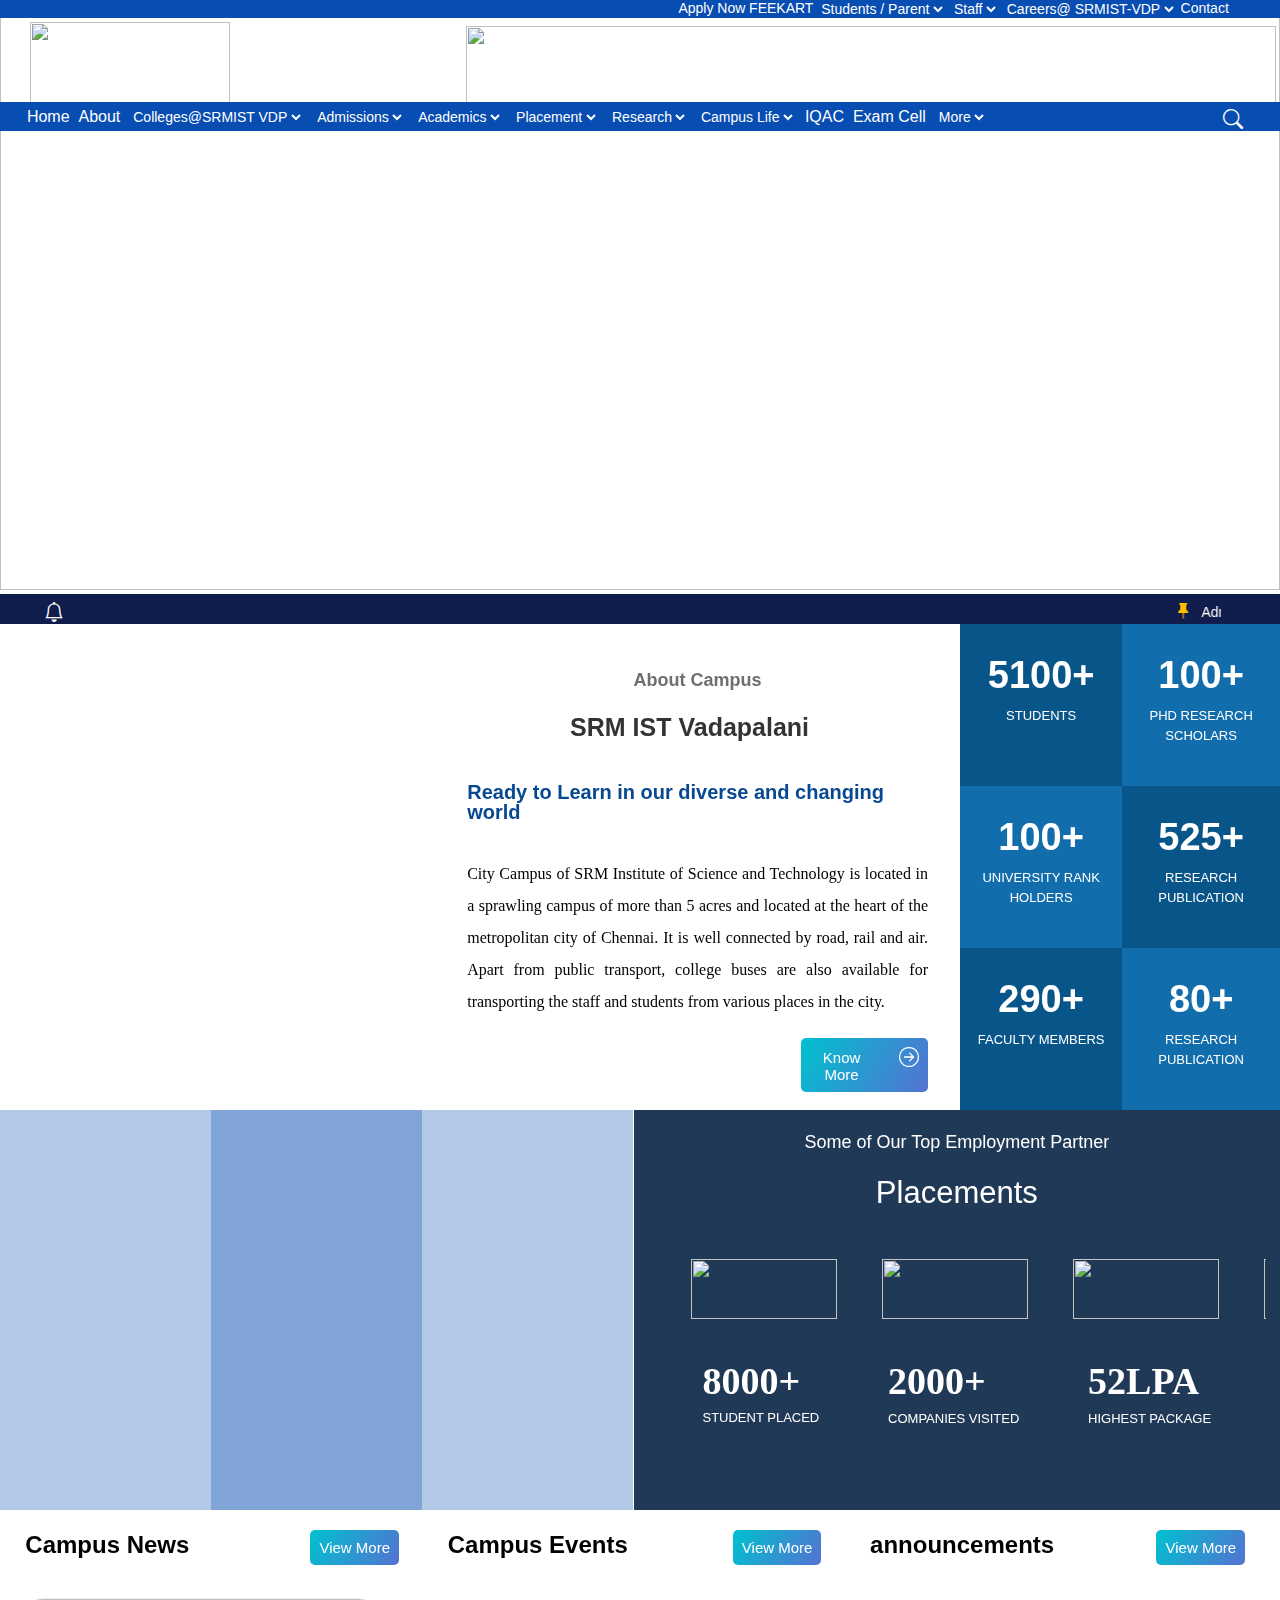
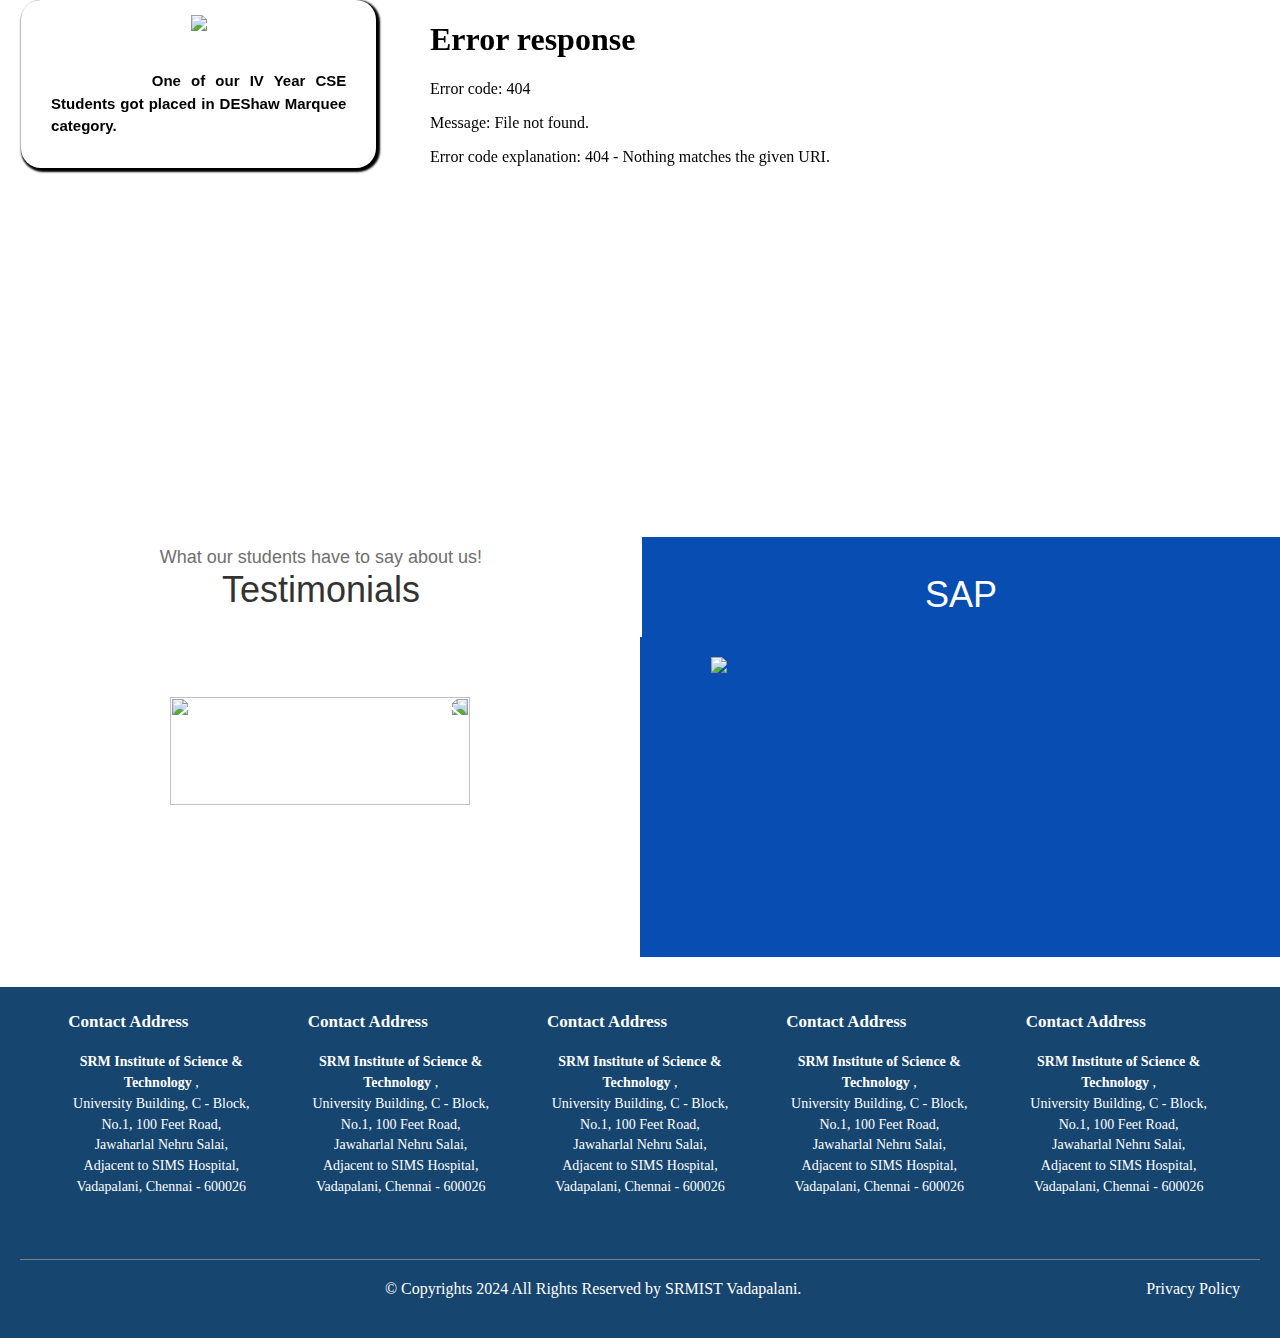
==== index.html @ 2771b3f3 "Update and rename college.html to index.html" ====
<!DOCTYPE html>
<html lang="en">
<head>
    <title>Document</title>
    <link rel="stylesheet" href="style sheet.css">

</head>

<body>

    <nav id="nav2" class="container1" >
        <div class="nav1">
            <div class="sub1">

            </div>
            <div class="sub2">
                <li>Apply Now</li>
                <li>FEEKART</li>
                <li>
                    <select>
                        <option>Students / Parent</option>
                        <option>Students Inform</option>
                        <option>Students Inform</option>
                    </select>
                </li>

                <li>
                    <select>
                        <option>Staff</option>
                    </select>
                </li>

                <li>
                    <select>
                        <option> Careers@ SRMIST-VDP </option>
                    </select>
                </li>
                <li>Contact</li>
            </div>
        </div>

        <div  class="nav2" >
            <div class="img1">
                <img width="200px" height="95px" src="asserts/campus logo.png">
            </div>
            <div class="img2">
                <img width="810px" height="90px" src="asserts/nacc logo.png">
            </div>
        </div>

        <div class="nav3">

            <div class="sub3">
                <li>
                    <p>Home</p>
                </li>
                <li>
                    <p>About</p>
                </li>
                <li>
                    <select>
                        <option>
                            <p>Colleges@SRMIST VDP
                            <p>
                        </option>
                    </select>
                </li>

                <li>
                    <select>
                        <option>Admissions</option>
                    </select>
                </li>

                <li>
                    <select>
                        <option>Academics</option>
                    </select>
                </li>


                <li>
                    <select>
                        <option>Placement</option>
                    </select>
                </li>
                <li>
                    <select>
                        <option>Research</option>
                    </select>
                </li>
                <li>
                    <select>
                        <option>Campus Life</option>
                    </select>
                </li>
                <li> IQAC </li>
                <li>Exam Cell</li>
                <li>
                    <select>
                        <option>More</option>

                    </select>
                </li>
            </div>

            <div class="sub4">
                <i class="bi bi-search"></i>


            </div>

        </div>

    </nav>

    <div class="nav4">
        <img width="100%" height="590px" src="asserts/srm main img.jpg">
    </div>

    <section class="section1">
        <div class="sub5">
            <i class="bi bi-bell"></i>
        </div>
        <div class="sub6">
            <marquee direction="left" behaviour="alternate">
                <span><i class="bi bi-pin-fill"></i></span> Admissions Open - for all programs<span><img
                        src="asserts/neww.gif"></span>| <span><i class="bi bi-pin-fill"></i></span> Recruitment - Applications
                are invited for professors / Associate Professors / Assistant Professors for all Departments<span><img
                        src="asserts/neww.gif"></span> |
            </marquee>
        </div>
    </section>

    <section class="section2">

        <div class="youtube">
            <iframe src="https://youtu.be/GjQEwb-w9uE"></iframe>
        </div>

        <div class="content">
         
            <div style="text-align: center; margin-bottom: 20px;">
            <span class="about">About Campus</span>
            <h2 style="color:#333333;"> SRM IST Vadapalani </h2>
            </div>

            <div style="padding-top: 20px;" class="ready" style="text-align: left ;" >Ready to Learn in our diverse and changing world</div>

            <p style="color: black;">
                City Campus of SRM Institute of Science and Technology is 
                located in a sprawling campus of more than 5 acres and located 
                at the heart of the metropolitan city of Chennai. It is well 
                connected by road, rail and air. Apart from public transport,
                college buses are also available for transporting the staff
                and students from various places in the city.
            </p>

           <div class="button"> 
             <button><div class="k">Know More</div> <div class="arrow"><i class="bi bi-arrow-right-circle"></i></div></button> 
           </div>  

        </div>


         <div class="rank">

            <div>
                <div class="one">
                    <h1>5100+</h1>
                    <p>STUDENTS</p>
                </div>
            
                <div class="two">
                    <h1>100+</h1>
                    <p>UNIVERSITY RANK HOLDERS</p>
                   
                </div>
                        
                <div class="three">
                  
                    <h1>290+</h1>
                    <p>FACULTY MEMBERS</p>
                </div>
            </div>

            <div>
                <div class="four">
                    <h1>100+</h1>
                    <p>PHD RESEARCH SCHOLARS</p>
                  
                </div>
             
                <div class="five">
                    <h1>525+</h1>
                    <p>RESEARCH PUBLICATION</p>
                </div>

                <div class="six">
                    <h1>80+</h1>
                    <p>RESEARCH PUBLICATION</p>
              
                </div>
            </div>

        </div> 

    </section>

    <section class="section3">
     <div class="sub7">
         
        <div class="maindiva">
            <div class="suba">
                 <p class="conti">Faculty and Management</p>
            </div>
            <div class="colordiv1">
            </div>
        </div>
                    
        <div class="maindivb">
            <div class="subb">
                 <p class="conti" >Faculty and Management</p>
            </div>
            <div class="colordiv2">
            </div>
        </div>
        
        <div class="maindivc">
            <div class="subc">
                 <p class="conti">Faculty and Management</p>
            </div>
            <div class="colordiv3">
            </div>
        </div>
         
    </div>

         <div class="sub8">
           <div class="subd">
                <div class="subd1">
                    <h2 class="partner">Some of Our Top Employment Partner</h2>
                    <h6 class="placement">Placements</h6>
                </div>


                <div class="subd2">
                   
                    <div class="slide-track">
                            
                            <div class="slide">
                                <img src="asserts/tcs.png">
                            </div>
                            <div class="slide">
                                <img src="asserts/hyundai.png">
                            </div>
                            <div class="slide">
                                <img src="asserts/honda.png">
                            </div>
                            <div class="slide">
                                <img src="asserts/google.png">
                            </div>
                            <div class="slide">
                                <img src=" asserts/lt.png">
                            </div>
                            <div class="slide">
                                <img src="asserts/paypal.png">
                            </div>
                            <div class="slide">
                                <img src="asserts/bank-of-america.png">
                            </div>
                            <div class="slide">
                                <img src="asserts/cagemeni.png">
                            </div>
                    </div>
                </div>

                <div class="subd3">
                    <div class="subd31">
                            <h1>8000+</h1>
                            <p>STUDENT PLACED</p>
                    </div>
                    <div class="subd32">
                        <h1>2000+</h1>
                        <p>COMPANIES VISITED</p>
                    </div>
                    <div class="subd33">
                        <h1>52LPA</h1>
                        <p>HIGHEST PACKAGE</p>
                    </div>
                </div>
            </div>
         </div>

    </section>

    <section class="section4">
          
            <div class="campusnews">
                <div class="head1">

                    <div class="div1">
                        <h2 style="color: black;">    Campus News </h2>
                    </div>
                   
                    <div class="div2">
                        <button>View More</button>   
                    </div>
                   
                </div>

                <div class="twinimg">
                    <img width="100%" src="asserts/lacement.jpg">
                    <p style="color: black;"> 
                        
                    <img width="15px" height="15px" src="emogi 1.svg">    
                    <img width="15px" height="15px" src="emogi 1.svg">  
                    <img width="15px" height="15px" src="emogi 1.svg">  
                    <img width="15px" height="15px" src="emogi 1.svg">  
                        One of our IV Year CSE Students got placed in DEShaw Marquee category.
                    <img  width="15px" height="15px" src="emoji 2.svg">
                    <img  width="15px" height="15px" src="emoji 2.svg">
                    <img  width="15px" height="15px" src="emoji 2.svg">
                    <img  width="15px" height="15px" src="emoji 2.svg">
                    <img  width="15px" height="15px" src="emoji 2.svg">
                    <img  width="15px" height="15px" src="emoji 2.svg">
                    <img  width="15px" height="15px" src="emoji 2.svg">
                    <img  width="15px" height="15px" src="emoji 2.svg">
                    <img  width="15px" height="15px" src="emoji 2.svg">
                    <img  width="15px" height="15px" src="emoji 2.svg">


                    </p>
                </div>
               
            </div>
                
            <div class="campusevents">
                <div class="head1">

                    <div class="div1">
                        <h2 style="color: black;">Campus Events     </h2>
                    </div>
                   
                    <div class="div2">
                        <button>View More</button>   
                    </div>
                   
                </div>

                <iframe src="asserts/iframe.html"> 

                </iframe>
            </div>
               
           <div class="announcements">
          
            <div class="head1">
            <div class="div1">
                <h2 style="color: black;">announcements </h2>
            </div>
           
            <div class="div2">
                <button>View More</button>   
            </div>
           

        </div>
           
           
            <div class="marquee">
                <marquee direction="up">
                    <ul>
                        <li>     
                            <div class="listicon"><span>></span></div>                   
                            <div class="listconti">Academic Schedule FET ODD Semester 2023-24 B.Tech, M.Tech</div>
                        </li>
                        <hr style="width: 94%; margin: auto;">
                        <br>
                        <li>     
                            <div class="listicon"><span>></span></div>                   
                            <div class="listconti">Academic Schedule FET ODD Semester 2023-24 B.Tech, M.Tech</div>
                        </li>
                        <hr style="width: 94%; margin: auto;">
                        <br>
                        <li>     
                            <div class="listicon"><span>></span></div>                   
                            <div class="listconti">Academic Schedule FET ODD Semester 2023-24 B.Tech, M.Tech</div>
                        </li>
                        <hr style="width: 94%; margin: auto;">
                        <br>
                        <li>     
                            <div class="listicon"><span>></span></div>                   
                            <div class="listconti">Academic Schedule FET ODD Semester 2023-24 B.Tech, M.Tech</div>
                        </li>
                        <hr style="width: 94%; margin: auto;">
                        <br>
                        <li>     
                            <div class="listicon"><span>></span></div>                   
                            <div class="listconti">Academic Schedule FET ODD Semester 2023-24 B.Tech, M.Tech</div>
                        </li>
                        <hr style="width: 94%; margin: auto;">
                        <br>
                        <li>     
                            <div class="listicon"><span>></span></div>                   
                            <div class="listconti">Academic Schedule FET ODD Semester 2023-24 B.Tech, M.Tech</div>
                        </li>
                        <hr style="width: 94%; margin: auto;">
                        <br>

                        <li>     
                            <div class="listicon"><span>></span></div>                   
                            <div class="listconti">Academic Schedule FET ODD Semester 2023-24 B.Tech, M.Tech</div>
                        </li>
                        <hr style="width: 94%; margin: auto;">
                        <br>

                        <li>     
                            <div class="listicon"><span>></span></div>                   
                            <div class="listconti">Academic Schedule FET ODD Semester 2023-24 B.Tech, M.Tech</div>
                        </li>
                        <hr style="width: 94%; margin: auto;">
                        <br>

                        <li>     
                            <div class="listicon"><span>></span></div>                   
                            <div class="listconti">Academic Schedule FET ODD Semester 2023-24 B.Tech, M.Tech</div>
                        </li>
                        <hr style="width: 94%; margin: auto;">
                        <br>
                        <li>     
                            <div class="listicon"><span>></span></div>                   
                            <div class="listconti">Academic Schedule FET ODD Semester 2023-24 B.Tech, M.Tech</div>
                        </li>
                        <hr style="width: 94%; margin: auto;">
                        <br>

                    </ul>
                </marquee>
            </div>
         
           </div>
    </section>

    <section class="section6">
      <div class="section6-suba">
          <h2 class="abovetest">
            What our students have to say about us!
          </h2>
           <h2 class="test">
            Testimonials
           </p>
      </div>
      <div class="section6-subb">
        <h2>SAP</h2>
      </div>
    </section>

    <section5 class="section5">
            <div class="container">
    
    
                <div class="cube">
            
                <div class="cube__face cube-face--left">
                    <img src="asserts/testimonials 1.jpg" />
                </div>
                <div class="cube__face cube-face--front">
                    <img src="asserts/testimonials 2.jpg"/>
                </div>
                <div class="cube__face cube-face--back">
                    <img src="asserts/testimonial3.jpg"/>
                </div>
                <div class="cube__face cube-face--right">
                <img src="asserts/testimonial4.jpg" />
                </div>
            
            
                </div>
                
                
                
            </div>

            <div class="section5-mainsub"> 
                <div class="section5-mainsub-overlaydiv">

                
            <div class="section5-sub">
                <div class="slide-track">
                        <div class="slide">
                            <img src="asserts/sap1.jpg">
                        </div>
                        <div class="slide">
                            <img src="asserts/sap2.jpg">
                        </div>
                        <div class="slide">
                            <img src="asserts/sap3.jpg">
                        </div>
                        <div class="slide">
                            <img src="asserts/sap4.jpg">
                        </div>
                </div>        </div>
                 </div>
            </div>
    </section5>

    <footer>
        <div class="mainfooter1">
            <div class="footer1">
            <h2> <b>Contact Address</b> </h2>
            <p> 
                <b>SRM Institute of Science & Technology</b>
                ,
                <br>
                University Building, C - Block,
                <br>
                No.1, 100 Feet Road,
                <br>
                Jawaharlal Nehru Salai,
                <br>
                Adjacent to SIMS Hospital,
                <br>
                Vadapalani, Chennai - 600026
            </p>
            </div>
            <div class="footer2">
                <h2> <b>Contact Address</b> </h2>
                <p> 
                <b>SRM Institute of Science & Technology</b>
                ,
                <br>
                University Building, C - Block,
                <br>
                No.1, 100 Feet Road,
                <br>
                Jawaharlal Nehru Salai,
                <br>
                Adjacent to SIMS Hospital,
                <br>
                Vadapalani, Chennai - 600026
            </p>
            </div>
            <div class="footer3">
                <h2> <b>Contact Address</b> </h2>
                <p> 
                <b>SRM Institute of Science & Technology</b>
                    ,
                <br>
                University Building, C - Block,
                <br>
                No.1, 100 Feet Road,
                <br>
                Jawaharlal Nehru Salai,
                <br>
                Adjacent to SIMS Hospital,
                <br>
                Vadapalani, Chennai - 600026
            </p>
            </div>
            <div class="footer4">
                <h2> <b>Contact Address</b> </h2>
                <p> 
                <b>SRM Institute of Science & Technology</b>
                    ,
                <br>
                University Building, C - Block,
                <br>
                No.1, 100 Feet Road,
                <br>
                Jawaharlal Nehru Salai,
                <br>
                Adjacent to SIMS Hospital,
                <br>
                Vadapalani, Chennai - 600026
            </p>
            </div>
            <div class="footer5">
                <h2> <b>Contact Address</b> </h2>
                <p> 
                <b>SRM Institute of Science & Technology</b>
                    ,
                <br>
                University Building, C - Block,
                <br>
                No.1, 100 Feet Road,
                <br>
                Jawaharlal Nehru Salai,
                <br>
                Adjacent to SIMS Hospital,
                <br>
                Vadapalani, Chennai - 600026
            </p>
            </div>
        </div>
        <div class="linediv">  </div>
        <div class="mainfooter2">
             <div class="copyrights">
              <p>  © Copyrights 2024     All Rights Reserved by SRMIST Vadapalani. </p>
             </div>
             <div class="privacypolicy">
                <p> Privacy Policy </p>
             </div>
        </div>
    </footer>

    
</body>

</html>
---- style sheet.css ----
@import url("https://cdn.jsdelivr.net/npm/bootstrap-icons@1.11.3/font/bootstrap-icons.min.css");
* {
    margin: 0;
    color: white;
}
.container1{
    z-index: 1;
    position: fixed;
}
li {
    list-style: none;
    font-weight: 300;
}       
select {
    background-color: #084db2;
    border: none;
    font-family: "Raleway", Sans-serif;
    font-size: 14px;
}
.nav1 {
    display: flex;
    background-color: #084db2;
    width: 100%;
    position:fixed;

}
.nav1 .sub1 {
    width: 51%;
}

.nav1 .sub2 {
    text-align: center;
    width: 43%;
    margin-left: 2%;
    display: flex;
    font-family: "Raleway", Sans-serif;
    font-size: 14px;
    justify-content: space-between;
}
.nav2 {
    width: 100%;
    display: flex;
    margin-top: 22px;
    position:fixed;
}
.nav2 .img1 {
    margin-left: 30px;
    width: 30%;
}
.nav2 .img2 {
    width: 66%;
    margin-left: 16%;
    padding: 0.3%;
}
/* nav 3 */
.nav3 {
    display: flex;
    margin-top: 8%;
    width: 100%;
    background-color: #084db2;
    padding-top: 6px;
    position:fixed;
}
.nav3 .sub3 {
    display: flex;
    width: 75%;
    background-color: #084db2;
    margin-left: 2.1%;
    justify-content: space-between;
    font-family: "Raleway", Sans-serif;
    font-size: 16px;
}
.nav3 .sub4 {
    width: 2%;
    text-align: right;
    font-family: "Raleway", Sans-serif;
    font-size: 16px;
    margin-left: 18%;
}
i {
    font-size: 20px;
    color: white;
}
/*section1*/
.section1 {
    background-color: #111d4d;
    margin-top: 0%;
    padding-top: 7px;
    display: flex;
}

.section1 .sub5 {
    width: 5%;
    text-align: right;
}
.section1 .sub6 {
    width: 87.9%;
    margin-left: 2.5%;
    font-family: 'Poppins', sans-serif;
    font-size: 14px;
}
marquee span i {
    font-family: 'Poppins', sans-serif;
    font-size: 16px;
    color: #FFBD00;
    margin-right: 7px;
    margin-left: 6px;
}
marquee span img {
    margin-right: 2%;
}
.section2 {
    display: flex;
    height: 486px;
    justify-content: space-between;
}
.section2 .youtube {
    width: 34%;
    text-align: center;
} 
.section2 iframe{
    margin-left: 4%;
    margin-top: 80px;
    width: 92%;
    height: 270px;
}
.section2 .content {
    width: 36%;
    font-family: "Montserrat", Sans-serif;
    margin-top: 46px;
}
.section2 .content h2{
    color: #333333;
    font-family: "Montserrat", Sans-serif;
    font-size: 25px;
    font-weight: 400;
    margin-bottom: 20px;
    line-height: 1.2;
    font-weight: 700;
    margin-left: 1rem;
    margin-right:2rem ;
    margin-top: 20px;
}

.section2 .content p{
    text-align: justify;
    font-family:"Roboto Slab";
    font-size: 16px;
    font-weight: 500;
    line-height: 2em;
    margin-top: 36px;
}
.section2  .content .about{
    color: #6F6F6F;
    font-family: "Montserrat", Sans-serif;
    font-size: 18px;
    font-weight: 400;
    margin-top: 0px;
    line-height: 1.2;
    font-weight: 700;
}
.section2 .content .ready{
    font-size: 20px;
    font-family:"poppins",sans-serif ;
    font-weight: 600;
    line-height: 1em;
    color:#074892;
    text-align: left;
}
.section2 .content .button{
    height: 100px;
} 
.section2 .content button {
    margin-left: 72.5% ;
    padding: 9px 9px 9px 9px;
    font-family: "Poppins", Sans-serif;
    font-size: 15px;
    background-color: transparent;
    background-image: linear-gradient(120deg, #00C1CF 0%, #5472D2 100%);
    border-style: none;
    border-radius: 5px;
    margin-top: 20px;
    display: flex;
 }
.section2 .content .k{

    margin-top: 2px;
    margin-right: 26px;
}
.section2 .rank{
 
    display: flex;
    width:25%;

}
.section2 .rank {
     font-size: 10px;
}

.two,.six,.four{
    font-size: 26px;
    text-align: center;
    height: 150px;
    font-weight:bolder;            
    padding: 6px 6px 6px 6px;
    background-color:   #116dac ;   
    font-family: "Montserrat", Sans-serif;
    font-size: 20px;
    font-weight: 700;
    line-height: 1.5em;
}
.one,.five,.three{
    font-size: 26px;
    text-align: center;   
    height: 150px;
    font-weight:bolder;            
    padding: 6px 6px 6px 6px;
    background-color:   #085589 ;   
    font-family: "Montserrat", Sans-serif;
    font-size: 20px;
    font-weight: 700;
    line-height: 1.5em;
}
.four .five .six{
    width: 90%;
}
.rank div h1{
    margin-top: 30px;
    font-size: 38px;
}
.rank div p{
    text-align: center;
    font-size: 12px;
    line-height: 1.5em;
    font-family: "Montserrat", Sans-serif;
    font-size: 13px;
    font-weight: 500;
    text-transform: uppercase;
    margin-top: 16px;
}
.section3{
    display: flex;
    margin-top: 0%;
}
.section3 .sub7{
    height: 400px;
    width: 50%;
    display: flex;
}

.maindiva{
    position: relative;
    width: 33.3%;
    display: flex;
    transition: ease-in-out 1.2s;

}
.section3 .sub7 .maindiva .colordiv1{
    position:absolute;
    content: "hello";
    height: 400px;
    width: 100%;
    background-color:#084DB24D;
    color:#084DB24D ;
}
.maindivb{
    position: relative;
    width: 33.3%;
    display: flex;
    transition: ease-in-out 1.2s;

}
.section3 .sub7 .maindivb .colordiv2{
    position:absolute;
    content: "hello";
    height: 400px;
    width: 100%;
    background-color:#084DB24D;
    color:#084DB24D ;
}
.maindivc{
    position: relative;
    width: 33.3%;
    display: flex;
    transition: ease-in-out 1.2s;

}
.section3 .sub7 .maindivc .colordiv3{
    position:absolute;
    content: "hello";
    height: 400px;
    width: 100%;
    background-color:#084DB24D;
    color:#084DB24D ;
}
.section3 .sub7 .maindiva:hover .colordiv1{

 background-color:#084DB280 ;
 width: 100%;
}
.section3 .sub7 .maindivb:hover .colordiv2{
 background-color:#084DB280 ;
 width: 100%;
} 
.section3 .sub7 .maindivc:hover .colordiv3{
 background-color:#084DB280 ;
 width: 100%;
}
.section3 .sub7 .maindiva .suba{

    height: 400px;
    width: 100%;
    background-image:url("asserts/FET.jpg") ;
    background-repeat: no-repeat;
    background-position: center;
    background-size: cover;
    transition: ease-in 0.4s;
}
.section3 .sub7 .maindivb .subb{
    width: 100%;
    background-image:url("asserts/FET1.jpg") ;
    background-color:#084DB24D ;
    background-repeat: no-repeat;
    background-position: center;
    background-size: cover;
    transition: ease-in 0.4s;
}
.section3 .sub7 .maindivc .subc{
    width: 100%;
    background-image:url("asserts/FOM.jpg") ;
    background-repeat: no-repeat;
    background-position: center;
    background-size: cover;
}

/* #084DB280  */
.section3 .sub7 .conti{
      display: none;
      position: absolute;
      margin: auto;
      color: #fff !important;
      font-family: "Jost", Sans-serif;
      font-size: 18px;  
} 
.section3 .maindiva:hover{
    width: 100%;
    overflow:visible ;            
  
}
.section3 .maindivb:hover{
  overflow:visible ;            
  width: 100%;
}
.section3 .maindivc:hover{
  overflow:visible ;            
  width: 100%;
}

.section3 .maindiva:hover .conti{
    margin-top: 50%;
    margin-left:26%;
    display: block;
}
.section3 .maindivb:hover .conti{
    margin-top: 50%;
    margin-left:26%;
    display: block;
}
.section3 .maindivc:hover .conti{
    margin-top: 50%;
    margin-left:26%;
    display: block;
}

 /*  sub 8 */
.section3 .sub8{
    background-image: url("home-page-bg.png");
    background-position:center center;
    background-size: cover;
    background-repeat: no-repeat;
    width: 51%;
    margin-left: 0%;
}
.subd{
    background-color: #001D3FED;
    height: 100%; 
    opacity: 0.94;
    display: flex;
    transition: background 0.3s, border-radius 0.3s, opacity 0.3s;
    flex-direction: column;
}
.subd1{
    text-align: center;
}
.subd .subd1 h2{
    margin-top: 5%;
    color: #FFFFFF;
    font-family: "Montserrat", Sans-serif;
    font-size: 18px;
    font-weight: 400;
    line-height: 0px;
    text-align: center;
}
.subd .subd1 .placement{
    margin-top: 5%;
    color: #FFFFFF;
    font-family: "Montserrat", Sans-serif;
    font-size: 31px;
    font-weight: 400;
    text-transform: none;
    letter-spacing: 0px;
}
.subd .subd2{
    margin-top:6%;
    overflow:hidden;
    position: relative;
    width: 600px;
    margin-left: 5%;
}

.subd .subd2 .slide-track{
    animation: scroll 40s linear infinite;   
    display: flex;
    width: calc(250px * 6);
    background-color: transparent;

}

.subd .subd2 .slide-track:hover{
    animation-play-state: paused;
}

.subd .subd2 .slide-track .slide{
    margin-right: 10px;
    align-items: center;
    width: 146px;
    padding: 10px;
}
.subd .subd2 img{
    height: 60px;
    width: 146px;

} 


@keyframes scroll {
    0% { transform: translateX(0); }
    100% { transform: translateX(calc(-146px * 7))}
}

/* sub3*/
.subd3{
display: flex;
width: 100%;
justify-content: space-evenly;

margin-top: 4%;

}


.subd3 h1{
font-size: 38px;

font-weight: 900;

}

.subd3 p{
color: #FFFFFF;
font-family: "Montserrat", Sans-serif;
font-size: 13px;
font-weight: 500;
text-transform: uppercase;
line-height: 15px;
margin-top: 6%;
}

/* section 4 */
.section4{
height: 65-0px;
width: 100%;
display: flex;
color: black;
margin-top: 0%;
}

.section4 .campusnews, .campusevents,.announcements{
display: flex;
flex-direction: column;
color: black;
width: 33%;
height: fit-content;

}
.head1
{
margin-left: 6%;
display: flex;

justify-content: space-between;
}
.section4 .head1 h2{ 
color: black;
font-family: "Montserrat", Sans-serif;
margin-bottom: 20px;
font-weight: 900;
line-height: 70px;

}


.section4   .head1 .div2{
width: 30%;
margin-left:24% ;


}

.section4  .head1 button{

    margin-left: 6% ;
    padding: 9px 9px 9px 9px;
    font-family: "Poppins", Sans-serif;
    font-size: 15px;
    background-color: transparent;
    background-image: linear-gradient(120deg, #00C1CF 0%, #5472D2 100%);
    border-style: none;
    border-radius: 5px;
    margin-top: 20px;
}

.section4 .twinimg {
/* width: 166px; */
box-shadow: 2px 2px 2px 2px black;
border-radius: 20px;
margin-left: 5%;
padding: 15px;
width: 77%;
text-align: center;
}

.section4 .twinimg p{
margin-top: 20px;
padding: 15px ;
text-align: left;
text-align: justify;
font-family: "Poppins", Sans-serif;
font-size: 15px;
font-weight: 600;
line-height: 1.5em;

}
.section4 .head1 h2{ 
color: black;
font-family: "Montserrat", Sans-serif;
margin-bottom: 20px;
font-weight: 900;
line-height: 70px;

}

.section4 .announcements .marquee{

height: 300px;
overflow-y:hidden ;
padding-top: 24px;
padding-right: 24px;
padding-bottom: 24px;
width: 80%;
margin: auto;
}
.section4 .announcements .marquee li{
display: flex;
color: black;
margin-bottom:26px ;

}

.section4 .announcements .marquee li .listicon{
background-image: url("list-icon.png");
width: 40%;
background-repeat: no-repeat;
display: block;
font-size: 27px;
font-weight: 700;
margin-top: 0px;
line-height: 25px;
color: #fff;
padding-left: 2px;
}
.section4 .announcements .marquee li .listconti{
color:  black;
text-decoration: none;
font-size: 20px;
font-family: 'poppins';
line-height: 2em;
margin-left: 0px;
margin-top: 0%;
}
iframe{

border: none;
height: 460px;
}
/* section 5 */

.section5{
position: relative;
width: 100%;
display: flex;

}

.section5 .container{
width: 50%;
}


.cube {
position: relative;
width: 300px;
height: 300px;
transform-style: preserve-3d;
animation: spin 18s linear infinite;
animation-direction:reverse;
margin: auto;
}

.cube__face {
position: absolute;
width: 100%;
height: 100%;
display: flex;
align-items: center;
justify-content: center;
opacity: 1;
text-align: center;
}

.cube__face img {
width: 100%;
height: 60%;
}

.cube-face--left {
transform: rotateY(-90deg) translateZ(150px);
}
.cube-face--front {
transform: rotateY(0deg) translateZ(150px);
}
.cube-face--back {
transform: rotateY(180deg) translateZ(150px);
}
.cube-face--right {
transform: rotateY(90deg) translateZ(150px);
}


.section5 .container .cube:hover{
    animation-play-state: paused;
}

@keyframes spin {
from {
transform: rotateY(0deg);
}
to {
transform: rotateY(360deg);
}
}

.section5 .section5-mainsub{
width: 50%;
background-color: #084DB2;
}

.section5 .section5-sub{
width: 90%;
margin: auto;
position: relative;
overflow: hidden;
height: fit-content;
background-color:transparent;
padding: 10px;
}
.section5 .section5-sub .slide-track{
width: fit-content;
display: flex; 
overflow: hidden;
height: 300px;
animation: slide1 80s linear infinite;
}
.slide{
width: 700px;
padding: 10px;
margin-right:10px ;
margin-left:  1%; ;


}
.section5 .section5-sub .slide-track .slide img{
width: 100%;

}



.section5 .section5-sub .slide-track:hover{
    animation-play-state: paused;
}


@keyframes slide1 {
    0% { transform: translateX(0); }
    100% { transform: translateX(calc(-700px * 4))}
}

.section6{
display: flex;
height: 100px;
margin-top: 6%;
}

.section6 .section6-suba{
width: 49.7%;
text-align: center;
padding: 10px;
}
.section6-suba .abovetest{

color: #6F6F6F;
font-family: "Montserrat", Sans-serif;
font-size: 18px;
font-weight: 400;
}
.section6-suba .test{
color: #333333;
font-family: "Montserrat", Sans-serif;
font-size: 36px;
font-weight: 400;
line-height: 1em;
margin-top: 4px;

}

.section6 .section6-subb{
width: 51%;
background-color: #084DB2;

}


.section6 .section6-subb h2{
text-align: center;
padding-top: 40px;
color: #FFFFFF;
font-family: "Montserrat", Sans-serif;
font-size: 36px;
font-weight: 400;
line-height: 1em;
}
footer{
background-image:url("footer_bg_2.jpg") ;
background-color: #16456F;
margin-top: 30px;

padding: 20px;
}
footer .mainfooter1{
display: flex;
justify-content: space-evenly;

}
footer .mainfooter1 div{
width: 15%;
height: 200px;
padding: 5px;
padding-bottom: 10px;

}
footer h2{
font-size: 17px;
margin-bottom: 20px;
line-height: 1.2;
font-weight: 900;
}
footer .mainfooter1 p{
text-align: center;
line-height: 1.3rem;
font-size: 14px;
}
footer .mainfooter2{
display: flex;
padding: 20px;
}
footer .mainfooter2 .copyrights{
margin: auto;

}
footer .linediv{
margin-top: 3%;

width: 100%;
height: 1px;
background-color: gray;
}
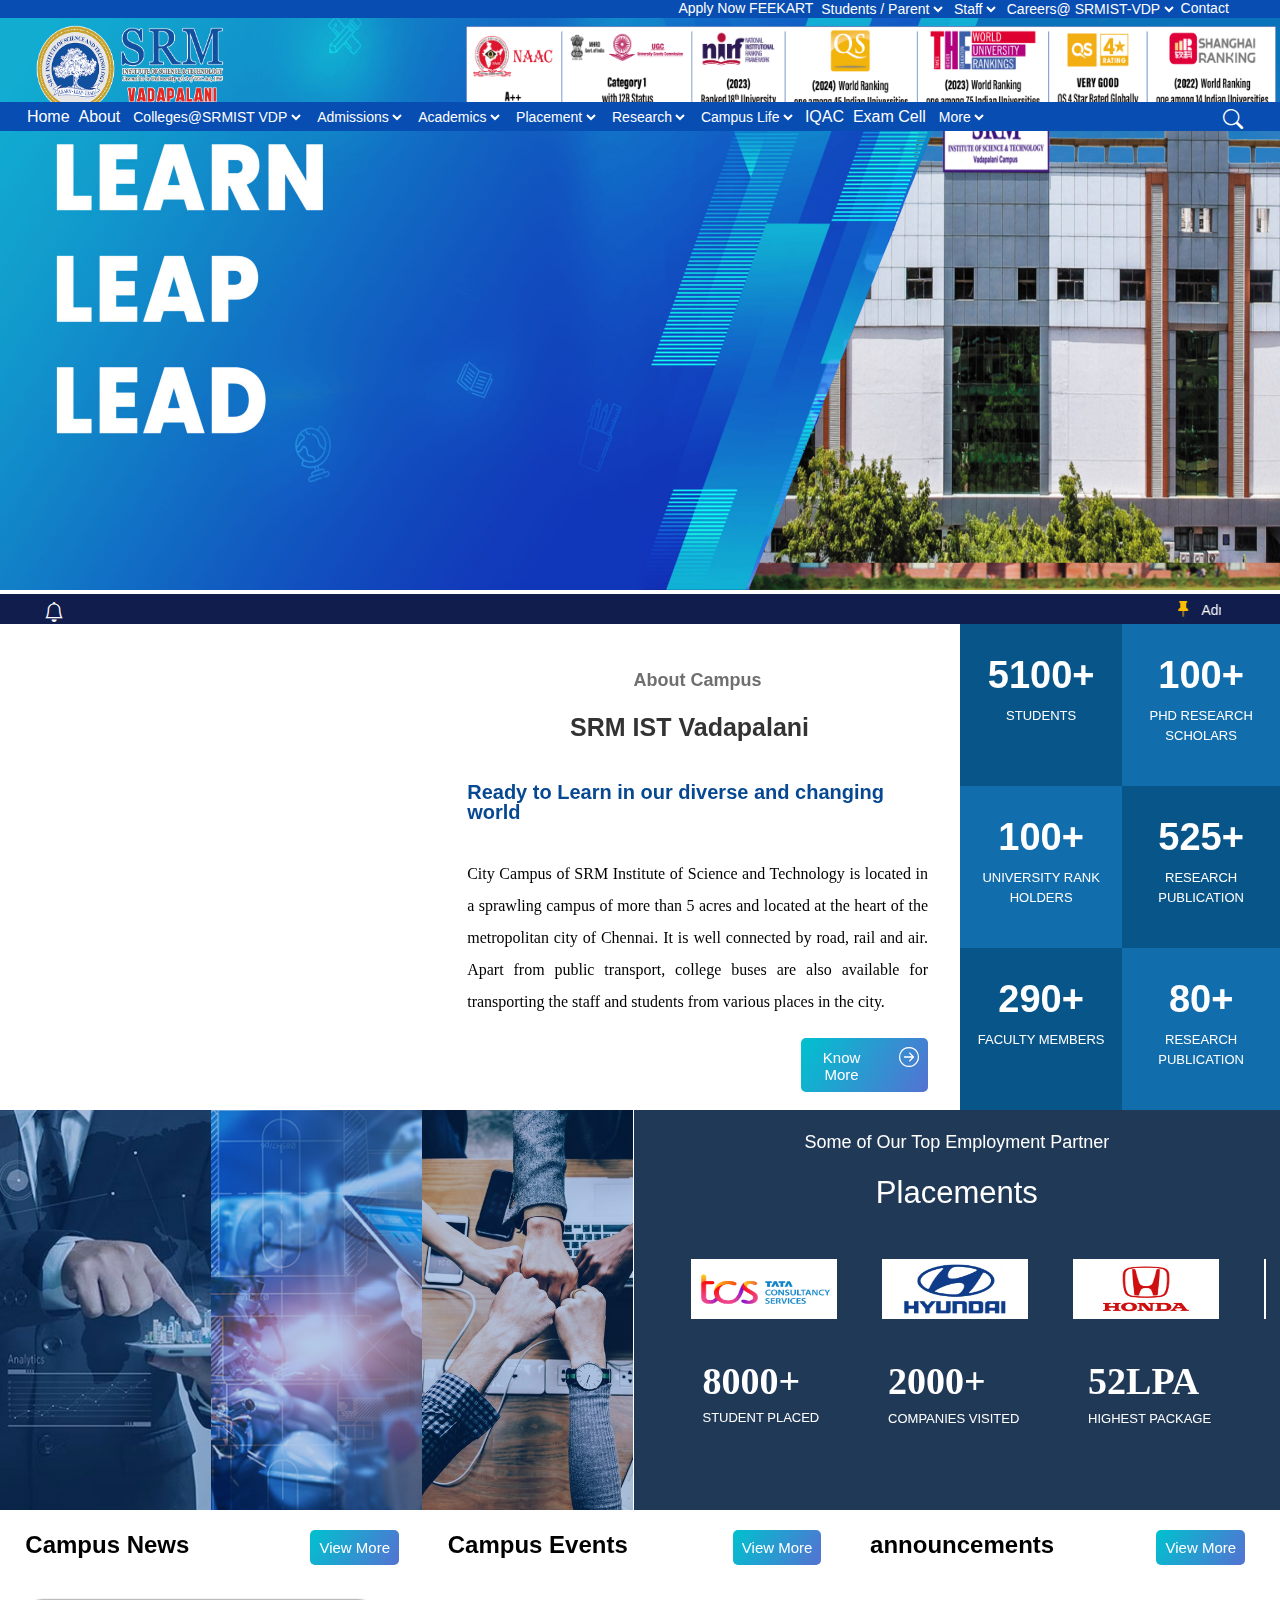
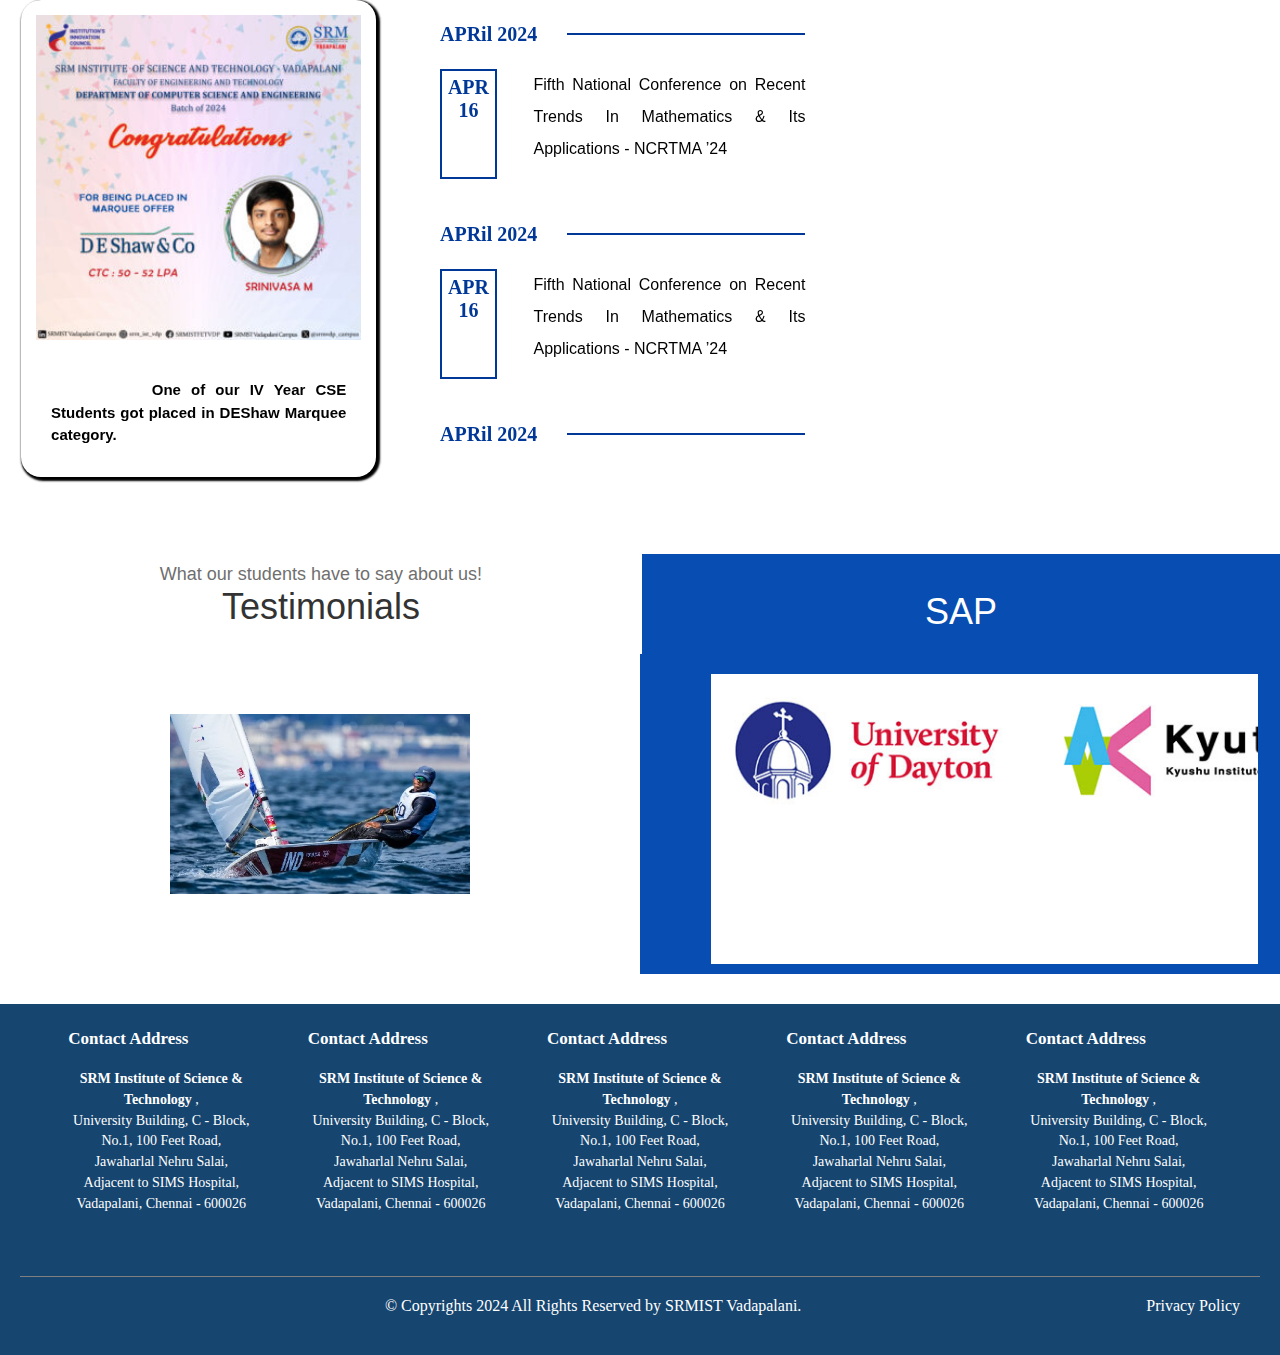
==== commit 9ef04e72: "Update index.html" ====
--- a/index.html
+++ b/index.html
@@ -1,7 +1,8 @@
 <!DOCTYPE html>
 <html lang="en">
 <head>
-    <title>Document</title>
+    <link rel="icon" href="asserts/title icon.avif">
+    <title>Home - SRMIST | Vadapalani Campus </title>
     <link rel="stylesheet" href="style sheet.css">
 
 </head>
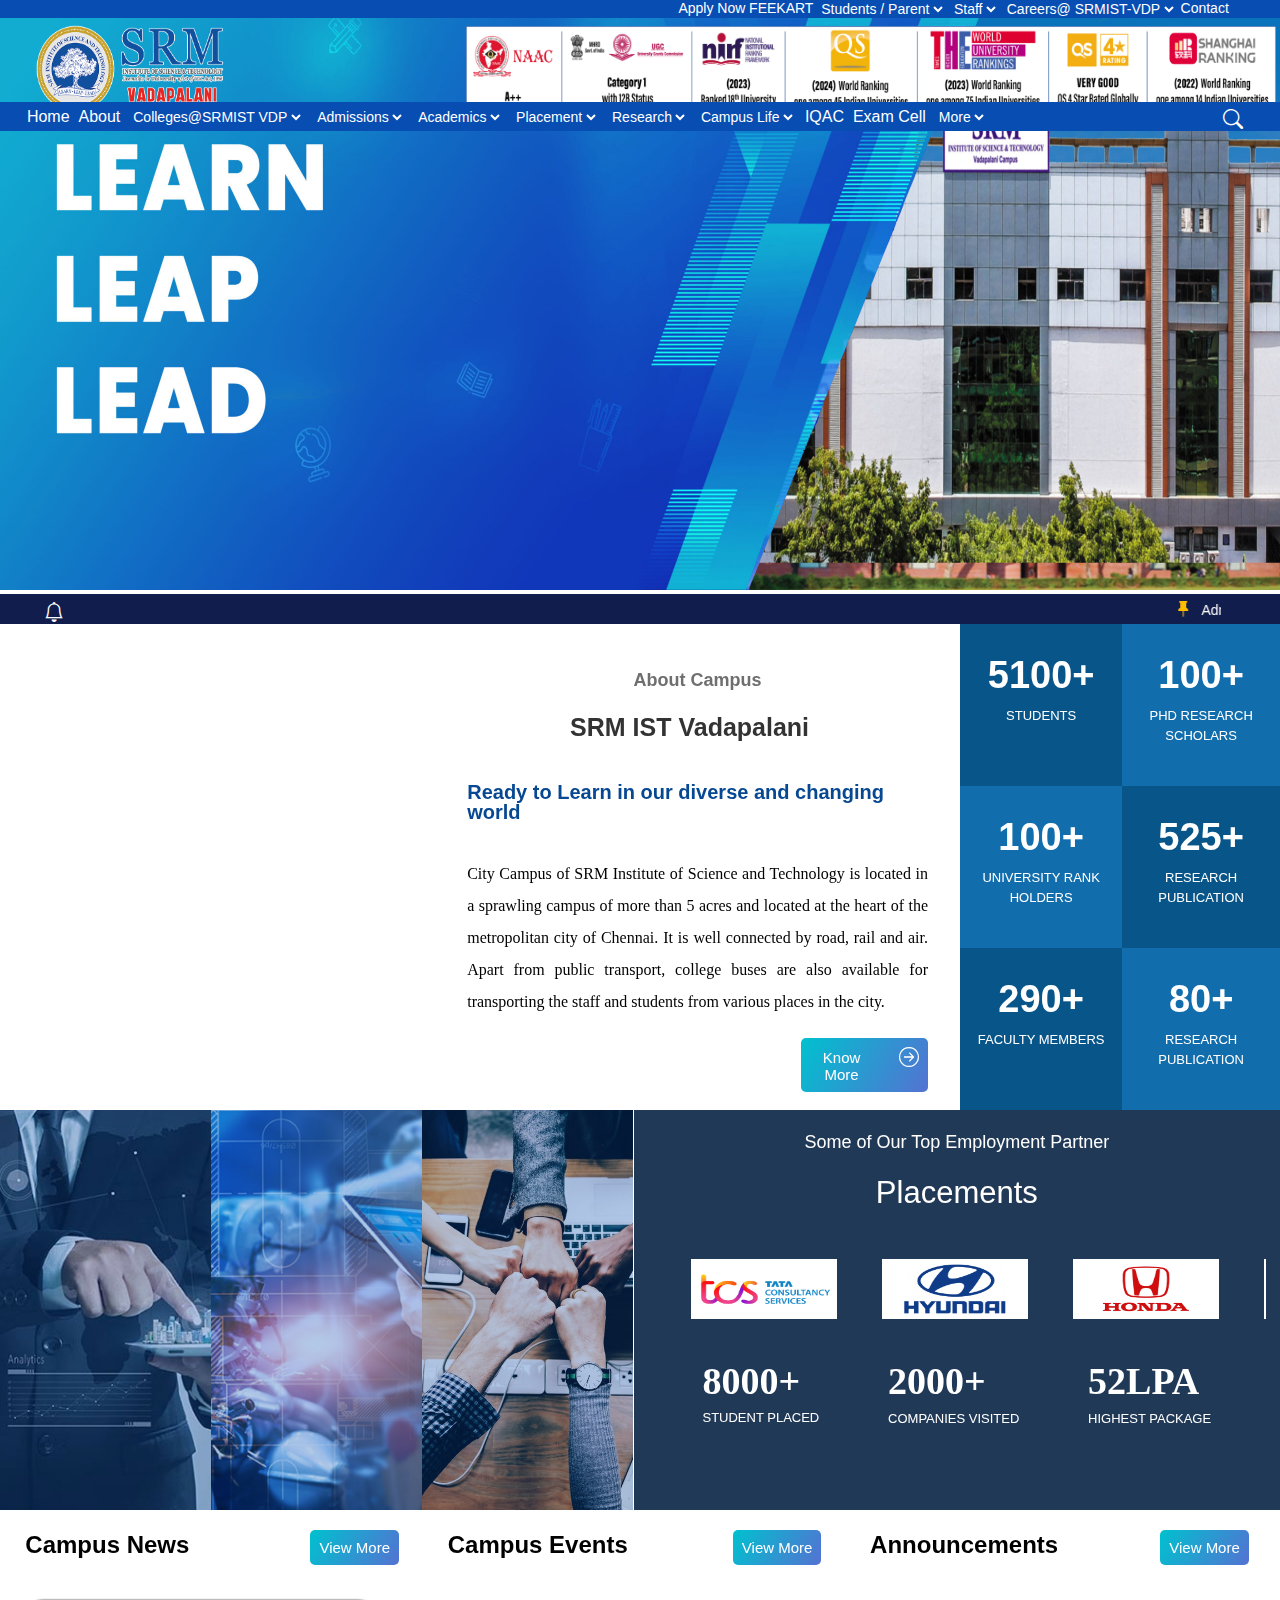
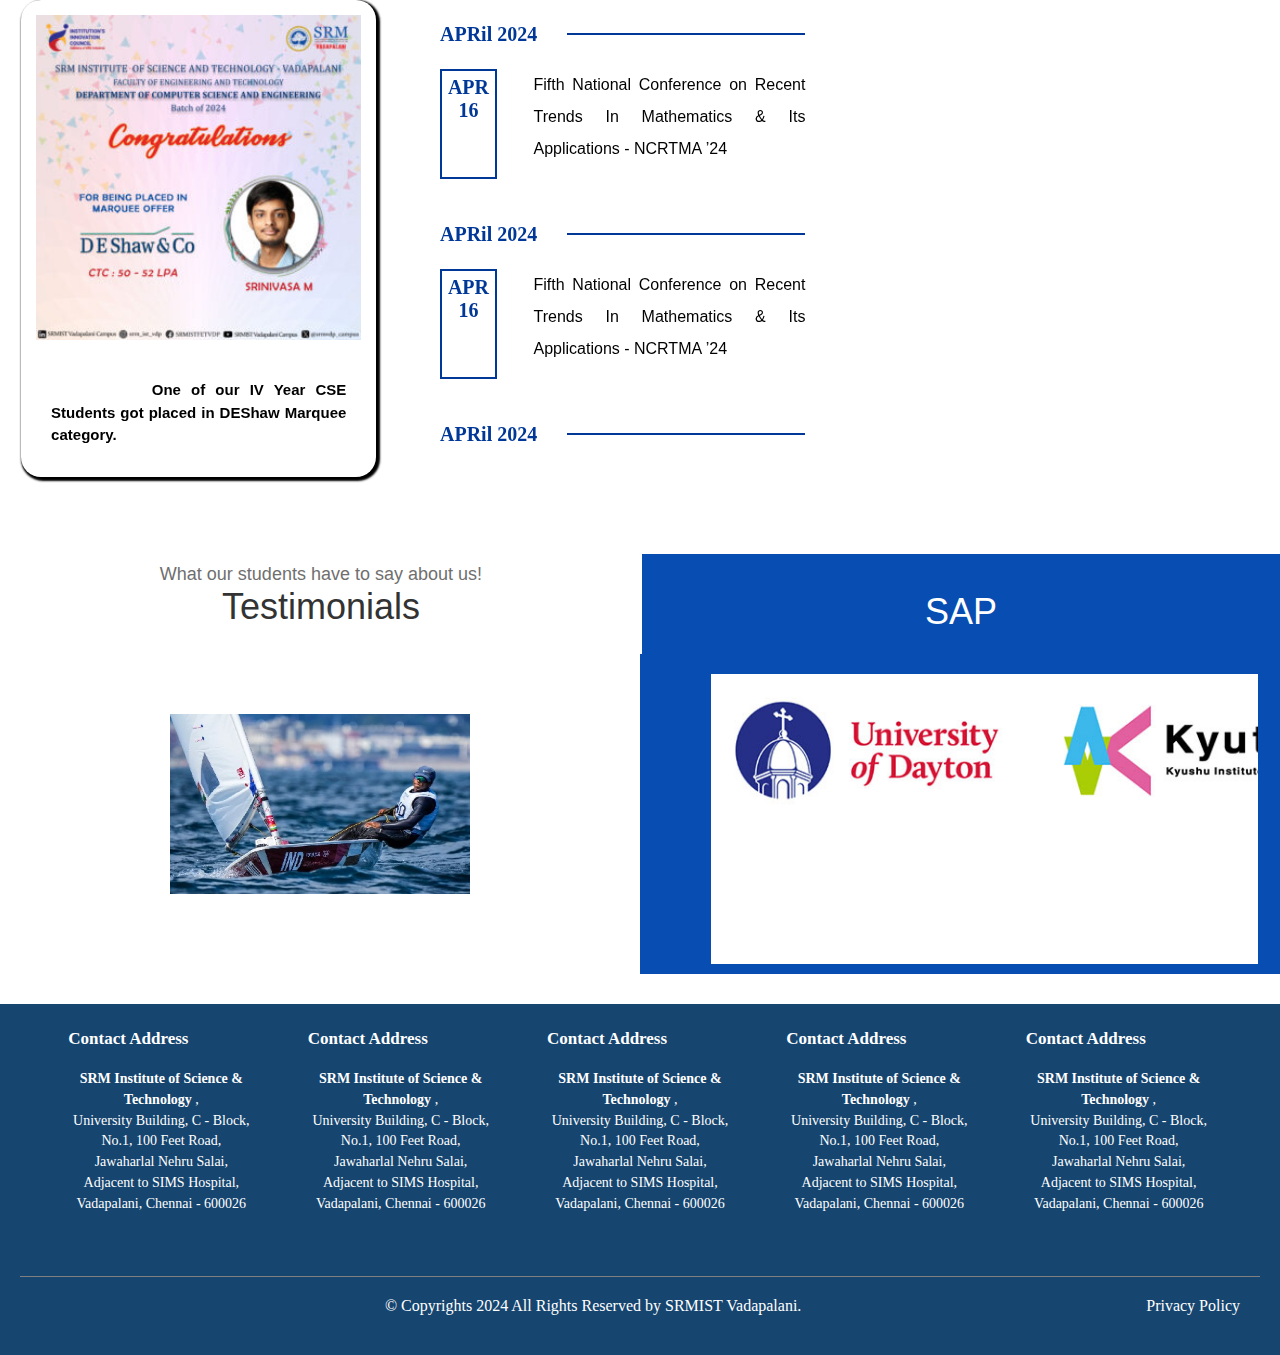
==== commit 1044d983: "Update index.html" ====
--- a/index.html
+++ b/index.html
@@ -358,7 +358,7 @@
           
             <div class="head1">
             <div class="div1">
-                <h2 style="color: black;">announcements </h2>
+                <h2 style="color: black;">Announcements </h2>
             </div>
            
             <div class="div2">
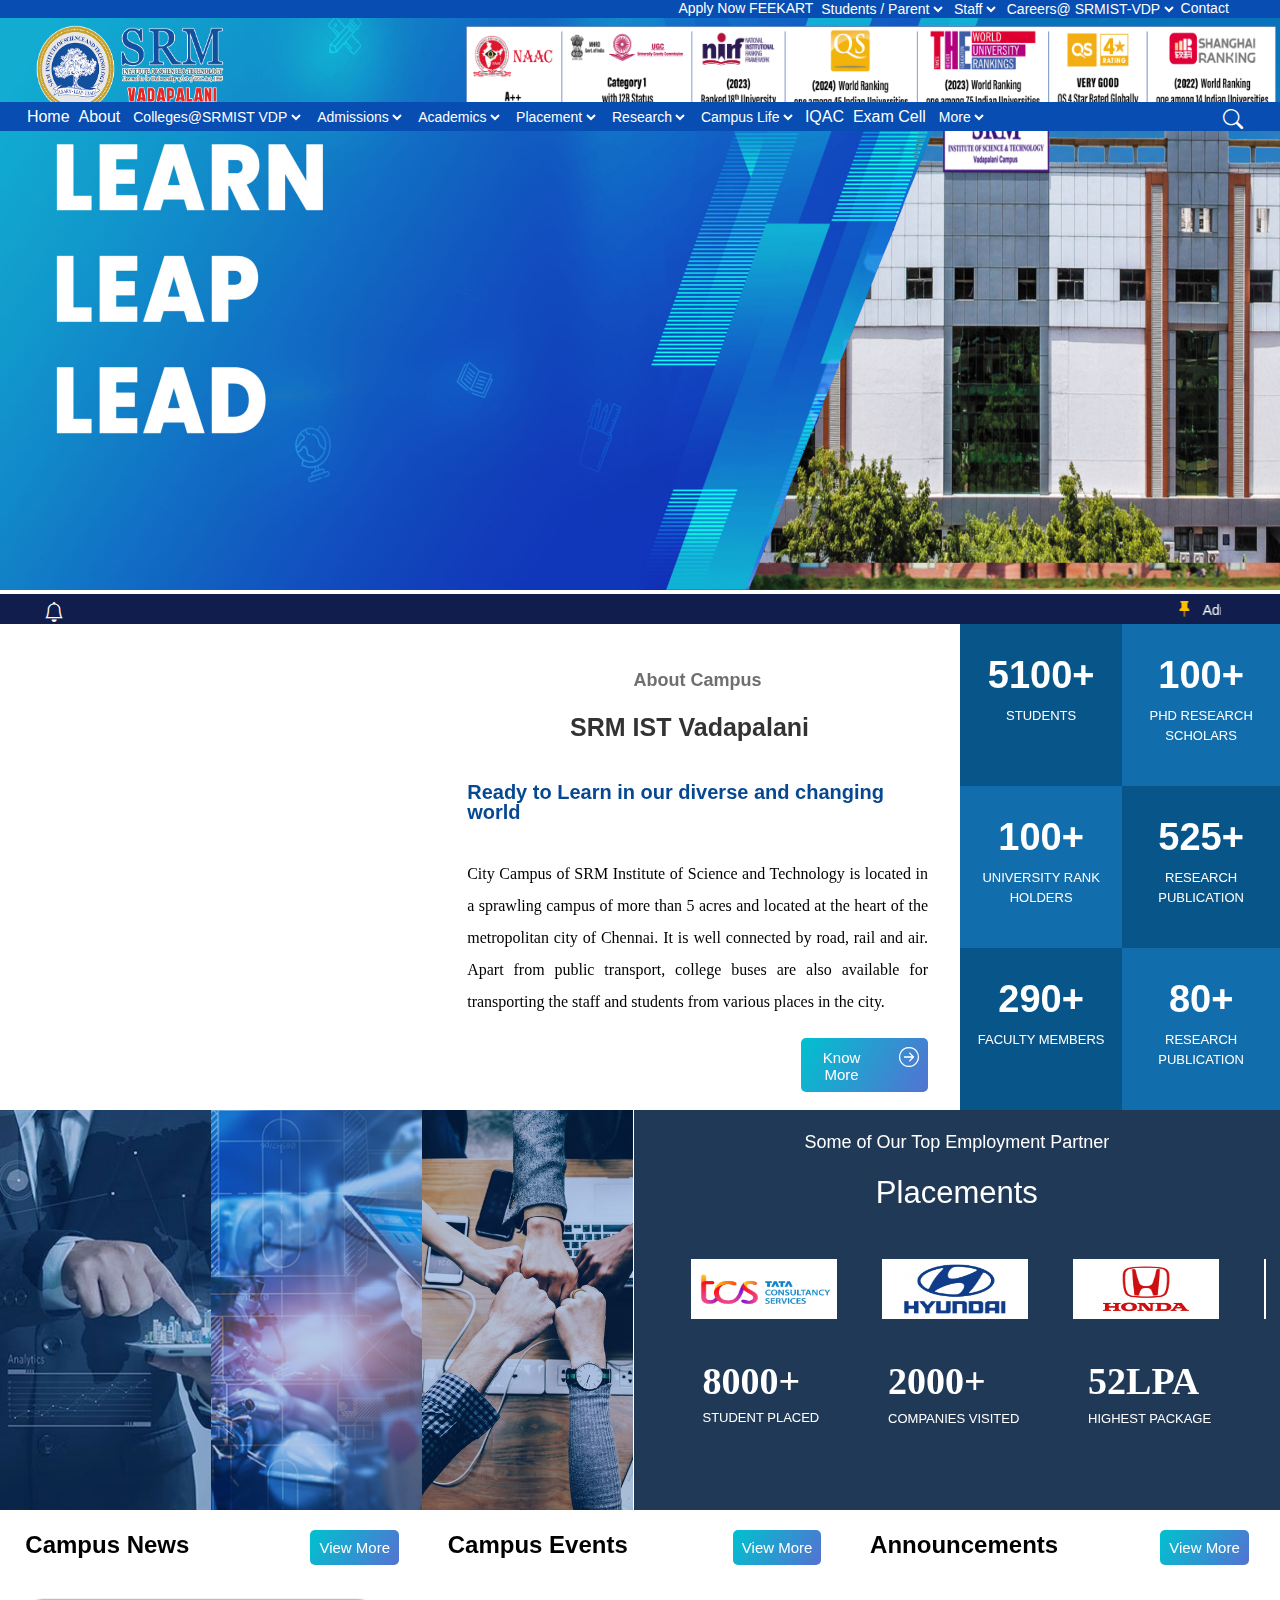
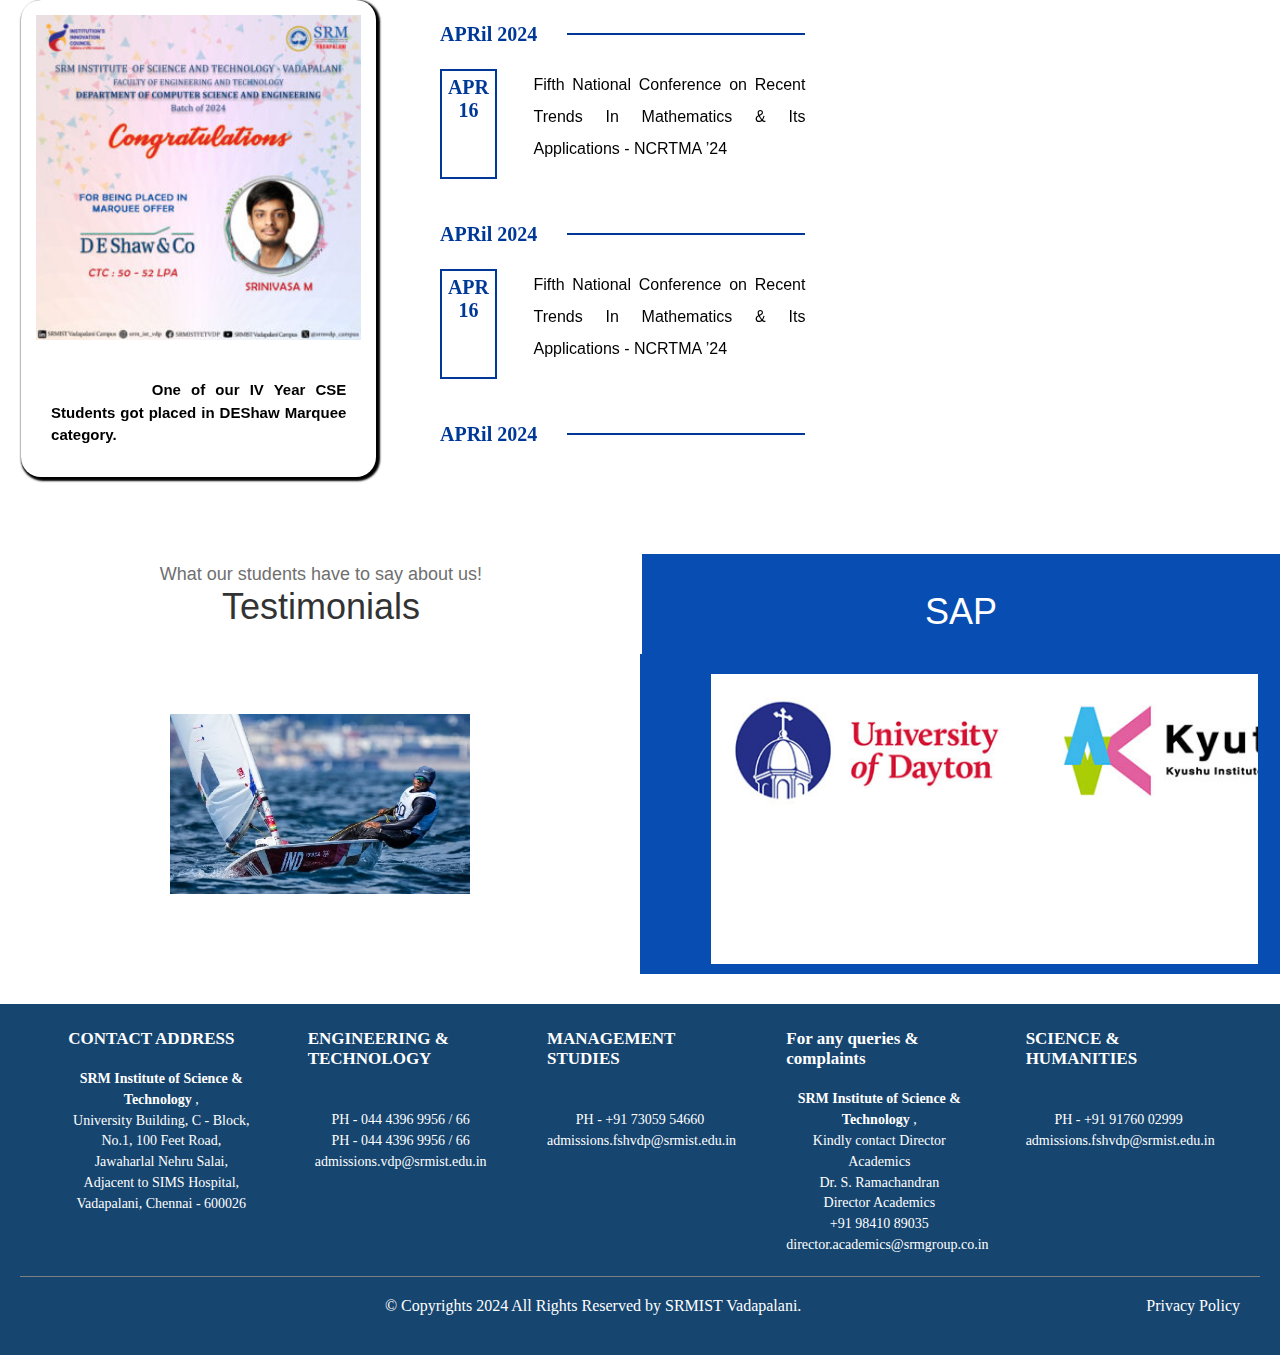
==== commit df8b366d: "Update index.html" ====
--- a/index.html
+++ b/index.html
@@ -507,9 +507,9 @@
     </section5>
 
     <footer>
-        <div class="mainfooter1">
+   <div class="mainfooter1">
             <div class="footer1">
-            <h2> <b>Contact Address</b> </h2>
+            <h2> <b>CONTACT ADDRESS</b> </h2>
             <p> 
                 <b>SRM Institute of Science & Technology</b>
                 ,
@@ -526,71 +526,62 @@
             </p>
             </div>
             <div class="footer2">
-                <h2> <b>Contact Address</b> </h2>
+                <h2> <b>ENGINEERING & TECHNOLOGY</b> </h2>
                 <p> 
-                <b>SRM Institute of Science & Technology</b>
-                ,
-                <br>
-                University Building, C - Block,
-                <br>
-                No.1, 100 Feet Road,
-                <br>
-                Jawaharlal Nehru Salai,
-                <br>
-                Adjacent to SIMS Hospital,
-                <br>
-                Vadapalani, Chennai - 600026
+            
+                <br>
+                PH - 044 4396 9956 / 66
+                <br>
+                PH - 044 4396 9956 / 66
+                <br>
+                admissions.vdp@srmist.edu.in
+
             </p>
             </div>
             <div class="footer3">
-                <h2> <b>Contact Address</b> </h2>
+                <h2> <b>MANAGEMENT STUDIES</b> </h2>
+                <p> 
+
+                <br>
+               
+                PH - +91 73059 54660
+                <br>
+         
+                 admissions.fshvdp@srmist.edu.in
+
+            </p>
+            </div>
+            <div class="footer4">
+                <h2> For any queries & complaints </h2>
                 <p> 
                 <b>SRM Institute of Science & Technology</b>
                     ,
                 <br>
-                University Building, C - Block,
-                <br>
-                No.1, 100 Feet Road,
-                <br>
-                Jawaharlal Nehru Salai,
-                <br>
-                Adjacent to SIMS Hospital,
-                <br>
-                Vadapalani, Chennai - 600026
-            </p>
-            </div>
-            <div class="footer4">
-                <h2> <b>Contact Address</b> </h2>
+                Kindly contact
+             
+                Director Academics
+             
+         
+                <br>
+                Dr. S. Ramachandran           
+                <br>
+                Director Academics
+
+                <br>
+                +91 98410 89035
+                <br>
+                director.academics@srmgroup.co.in            </p>
+            </div>
+            <div class="footer5">
+                <h2> <b>SCIENCE & HUMANITIES</b> </h2>
                 <p> 
-                <b>SRM Institute of Science & Technology</b>
-                    ,
-                <br>
-                University Building, C - Block,
-                <br>
-                No.1, 100 Feet Road,
-                <br>
-                Jawaharlal Nehru Salai,
-                <br>
-                Adjacent to SIMS Hospital,
-                <br>
-                Vadapalani, Chennai - 600026
-            </p>
-            </div>
-            <div class="footer5">
-                <h2> <b>Contact Address</b> </h2>
-                <p> 
-                <b>SRM Institute of Science & Technology</b>
-                    ,
-                <br>
-                University Building, C - Block,
-                <br>
-                No.1, 100 Feet Road,
-                <br>
-                Jawaharlal Nehru Salai,
-                <br>
-                Adjacent to SIMS Hospital,
-                <br>
-                Vadapalani, Chennai - 600026
+
+                <br>
+                
+                PH - +91 91760 02999
+                <br>
+                admissions.fshvdp@srmist.edu.in
+
             </p>
             </div>
         </div>
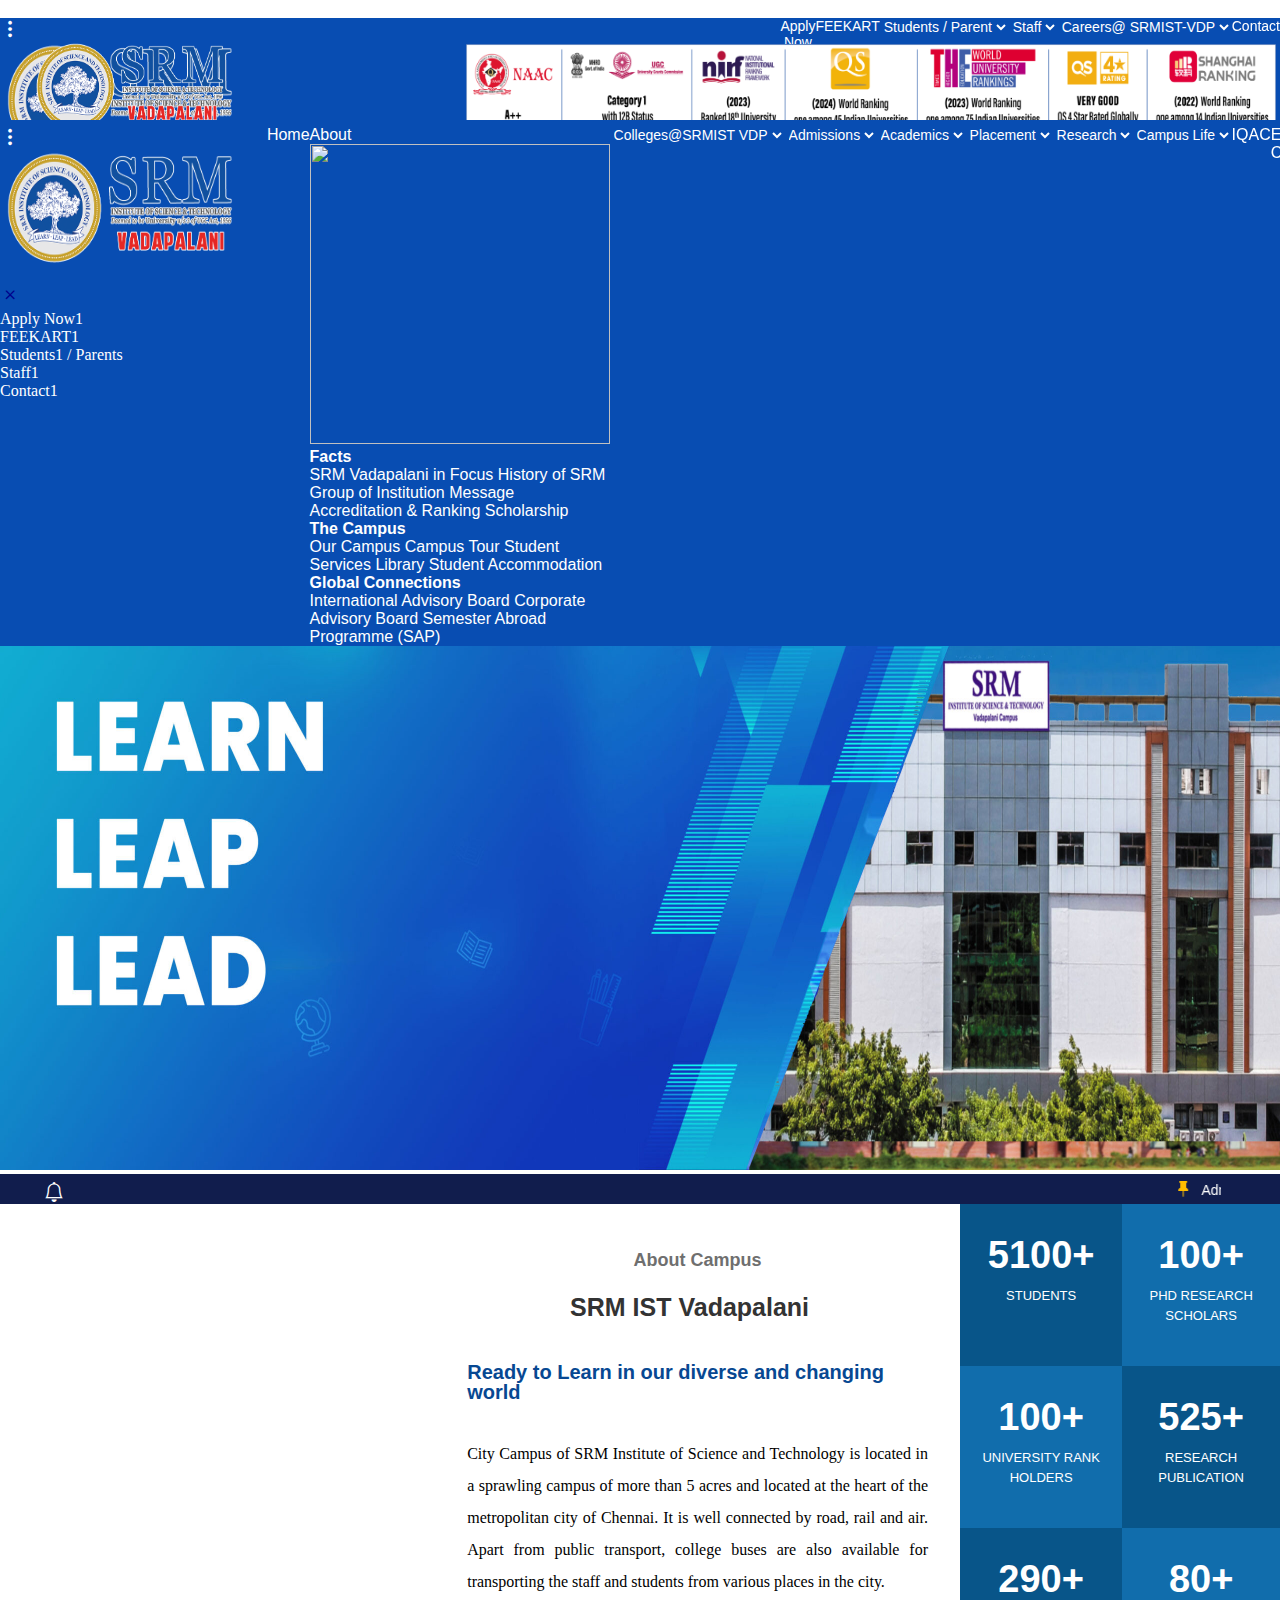
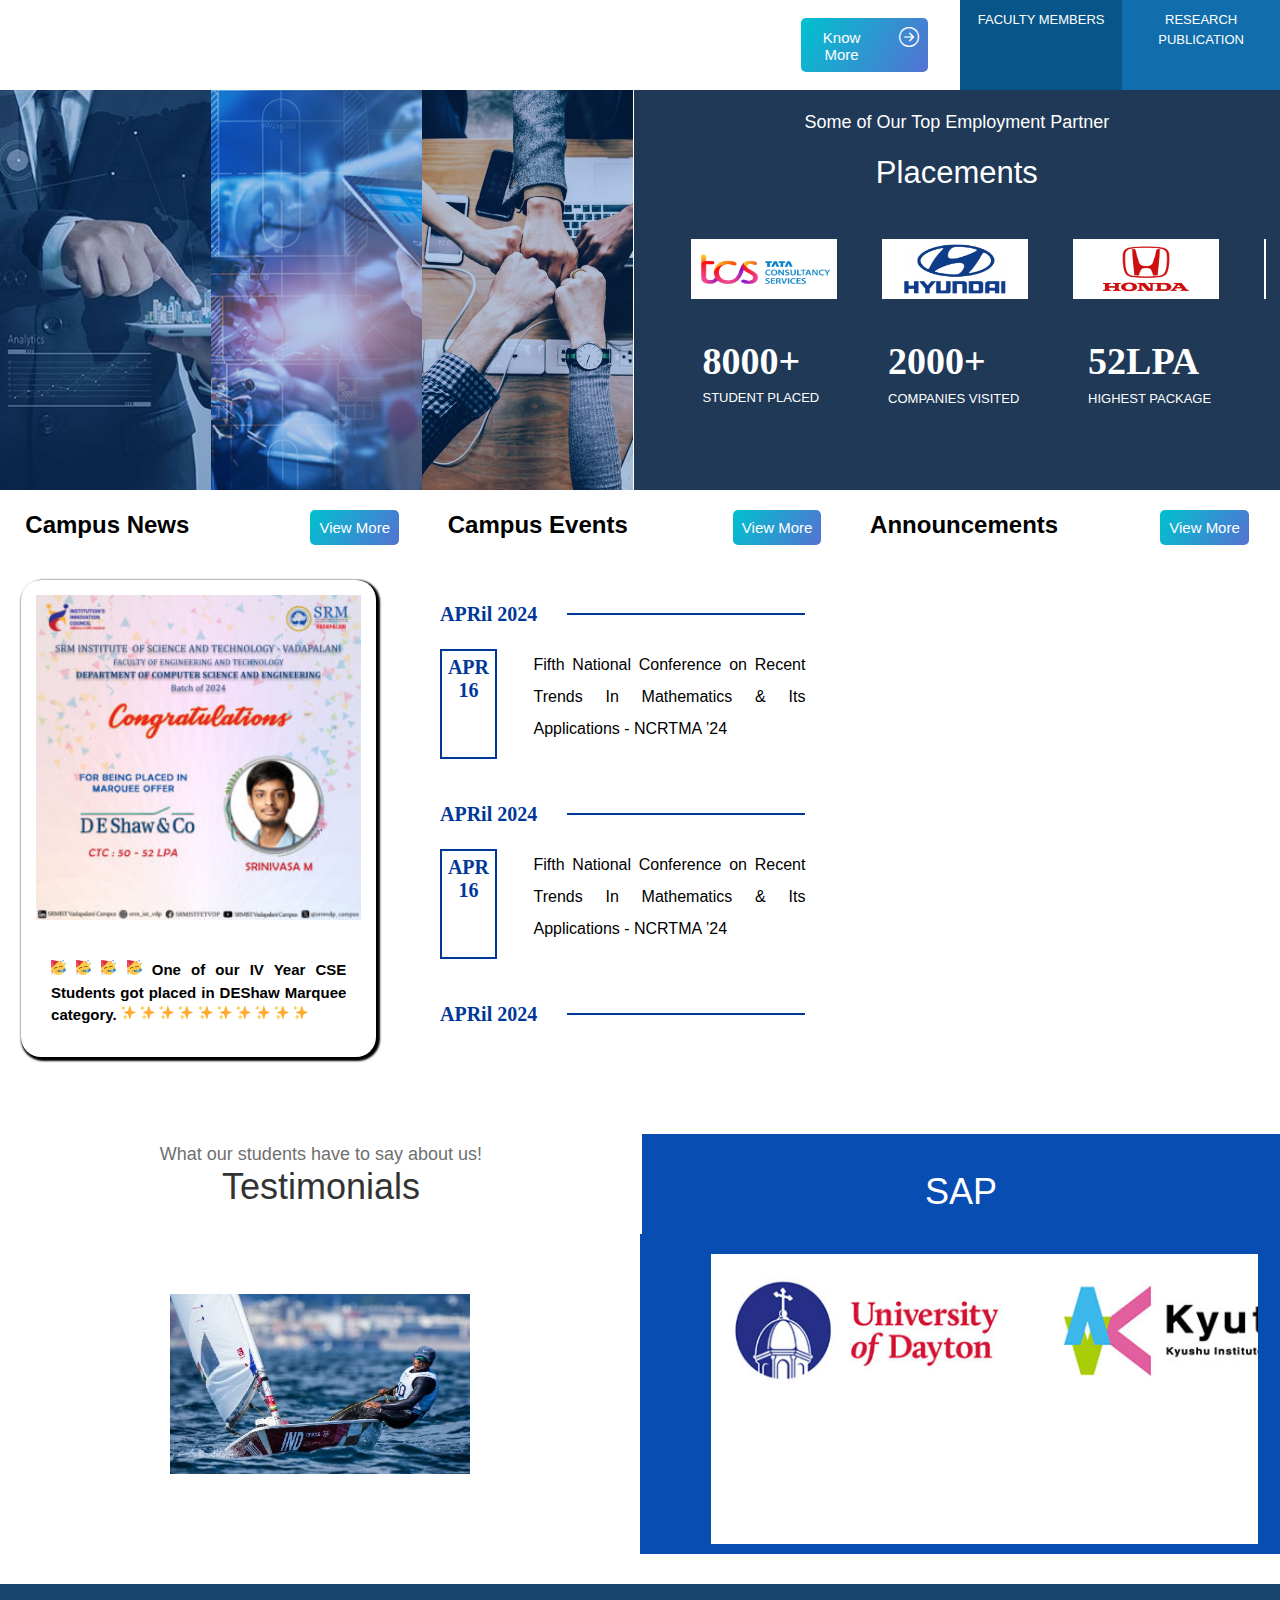
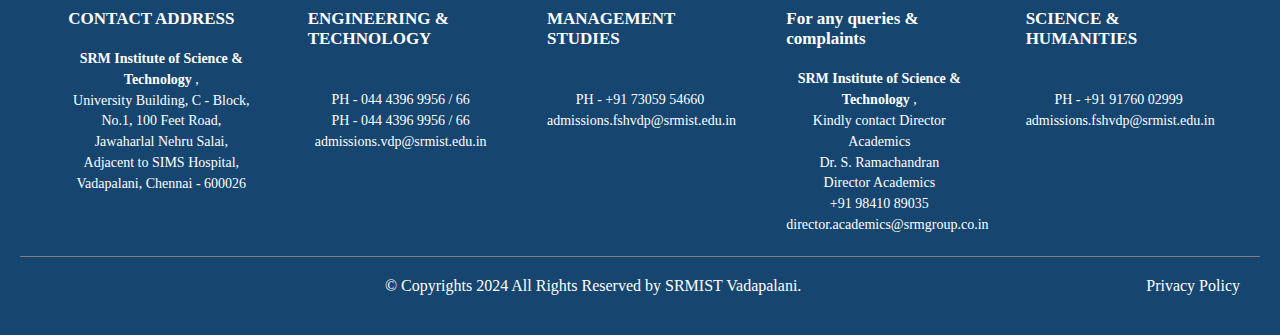
==== commit 100c8ef6: "Update index.html" ====
--- a/index.html
+++ b/index.html
@@ -1,4 +1,4 @@
-<!DOCTYPE html>
+<!-- <!DOCTYPE html>
 <html lang="en">
 <head>
     <link rel="icon" href="asserts/title icon.avif">
@@ -600,3 +600,784 @@
 </body>
 
 </html>
+ -->
+
+
+ <!DOCTYPE html>
+<html lang="en">
+    <head>
+        <link rel="icon" href="asserts/title icon.avif">
+        <title>Home - SRMIST | Vadapalani Campus </title>
+        <link rel="stylesheet" href="style sheet.css">
+    </head>
+
+<body>
+
+
+
+      <div class="ApplyNow">
+        <p>Apply Now</p>
+      </div>
+
+      <nav id="nav2" class="container1">
+
+        <div class="nav1">
+
+
+            <div class=" hiddennav1 "  id="hiddennav11" >
+
+                <div class="icon" onclick="enable()" >
+                      <i class="bi bi-three-dots-vertical" ></i>
+                </div>
+      
+                <div class="content">
+      
+                     <div class="hiddenconthead"> 
+                     
+                        <img width="240px" height="120px" src="asserts/campus logo.png">
+                        <div class="iconcross" onclick="disable()"> <h1> <i class="bi bi-x" style="color: darkblue;"></i> </h1></div>
+      
+                     </div>
+      
+                     <div class="hiddencontbody"> 
+                          <li> Apply Now </li>
+                          <li> FEEKART </li>
+                          <li> Students / Parents </li>
+                          <li> Staff </li>
+                          <li> Contact </li>
+                     </div>
+      
+                </div>
+
+            </div>
+
+            <div class="sub1">
+
+            </div>
+
+            <div class="sub2">
+                <li>Apply Now</li>
+                <li>FEEKART</li>
+                <li>
+                    <select>
+                        <option>Students / Parent</option>
+                        <option>Students Inform</option>
+                        <option>Students Inform</option>
+                    </select>
+                </li>
+
+                <li>
+                    <select>
+                        <option>Staff</option>
+                    </select>
+                </li>
+
+                <li>
+                    <select>
+                        <option> Careers@ SRMIST-VDP </option>
+                    </select>
+                </li>
+                <li>Contact</li>
+            </div>
+
+
+        </div>
+
+        <div class="nav2" >
+            <div class="img1">
+                <img width="200px" height="95px" src="asserts/campus logo.png">
+            </div>
+
+            <div class="img2" >
+                <img width="810px" height="90px" src="asserts/nacc logo.png">
+            </div>
+        </div>
+
+        <div class="nav3">
+            <div class=" hiddennav1 "  id="hiddennav11" >
+
+                <div class="icon" onclick="enable()" >
+                      <i class="bi bi-three-dots-vertical" ></i>
+                </div>
+      
+                <div class="content">
+      
+                     <div class="hiddenconthead"> 
+                     
+                        <img width="240px" height="120px" src="asserts/campus logo.png">
+                        <div class="iconcross" onclick="disable()"> <h1> <i class="bi bi-x" style="color: darkblue;"></i> </h1></div>
+      
+                     </div>
+      
+                     <div class="hiddencontbody"> 
+                          <li> Apply Now1 </li>
+                          <li> FEEKART1 </li>
+                          <li> Students1 / Parents </li>
+                          <li> Staff1 </li>
+                          <li> Contact1 </li>
+                     </div>
+      
+                </div>
+
+            </div>
+            <div class="sub3">
+                <li>
+                    <p>Home</p>
+
+                </li>
+               
+                <li class="about">
+                    <p>About</p>
+                   
+                    <div class="aboutbtn">
+
+                        <div class="image"> 
+                            <div>
+                                <img  width="300px" height="300px" src="asserts/about.png">
+                            </div> 
+                        </div>
+
+                        <div class="con">
+                            <div class="confacts">
+                                <h4 class="conhead"> Facts  </h4>
+                             
+                                <div class="conbody">
+                                    <span>SRM Vadapalani in Focus </span>
+                                    <span>History of SRM Group of Institution</span>
+                                    <span>Message</span>
+                                    <span>Accreditation & Ranking </span>
+                                    <span>Scholarship</span>
+                                </div>
+                            </div> 
+
+                            <div class="concampus">
+                                <h4>The Campus</h4>
+                                <div class="conbody">
+                                    <span>Our Campus </span>
+                                    <span> Campus Tour</span>
+                                    <span>Student Services</span>
+                                    <span>Library </span>
+                                    <span> Student Accommodation </span>
+                                </div>
+                            </div> 
+
+                            <div class="conglobal">
+
+                                <h4>Global Connections</h4>
+                                <div class="conbody">
+                                    <span>International Advisory Board </span>
+                                    <span> Corporate Advisory Board </span>
+                                    <span>Semester Abroad Programme (SAP) </span>
+                            
+                                </div>
+                            </div> 
+
+                        </div> 
+
+                    </div>
+                </li>
+                
+                <li>
+                    <select>
+                        <option>
+                            <p>Colleges@SRMIST VDP
+                            <p>
+                        </option>
+                    </select>
+                </li>
+
+                <li>
+                    <select>
+                        <option>Admissions</option>
+                    </select>
+                </li>
+
+                <li>
+                    <select>
+                        <option>Academics</option>
+                    </select>
+                </li>
+
+                <li>
+                    <select>
+                        <option>Placement</option>
+                    </select>
+                </li>
+
+                <li>
+                    <select>
+                        <option>Research</option>
+                    </select>
+                </li>
+
+                <li>
+                    <select>
+                        <option>Campus Life</option>
+                    </select>
+                </li>
+
+                <li> IQAC </li>
+                <li>Exam Cell</li>
+
+                <li>
+                    <select>
+                        <option>More</option>
+                    </select>
+                </li>
+
+            </div>
+
+            <div class="sub4">
+                <i class="bi bi-search"></i>
+
+
+            </div>
+
+        </div>
+
+      </nav>
+
+       <div class="mainadmission" >
+         
+          <div class="admissions" onclick="disein()">
+            <p> ADMISSION ENQUIRY</p>
+          </div>
+          
+          <div class="background"   onclick="diseout()"  id="bg1">
+                <div class="mainback">
+                    <div class="inbackgroundhead">
+                            <i class="bi bi-x-lg" onclick="diseout()"></i>
+                            <h2>ADMISSION ENQUIRY</h2>
+                        </div>
+                        <div class="inbackgroundbody">
+                                <iframe src="asserts/admissioniframe.html" ></iframe>
+                        </div>
+                </div>
+
+          </div>
+
+       </div>
+
+       <div class="nav4">
+        <img width="100%" height="620px" src="asserts/srm main img.jpg">
+       </div>
+
+       <section class="section1">
+            <div class="sub5">
+                <i class="bi bi-bell"></i>
+            </div>
+            <div class="sub6">
+                <marquee direction="left" onmouseover="this.stop()" onmouseout="this.start()" behaviour="alternate">
+                    <span><i class="bi bi-pin-fill"></i></span> Admissions Open - for all programs<span><img
+                            src="asserts/neww.gif"></span>| <span><i class="bi bi-pin-fill"></i></span> Recruitment - Applications
+                    are invited for professors / Associate Professors / Assistant Professors for all Departments<span><img
+                            src="asserts/neww.gif"></span> |
+                </marquee>
+            </div>
+       </section>
+
+        <section class="section2">
+
+            <div class="youtube">
+                <iframe src="https://youtu.be/GjQEwb-w9uE"></iframe>
+            </div>
+
+            <div class="content">
+            
+                <div style="text-align: center; margin-bottom: 20px;">
+                <span class="about">About Campus</span>
+                <h2 style="color:#333333;"> SRM IST Vadapalani </h2>
+                </div>
+
+                <div style="padding-top: 20px;" class="ready" style="text-align: left ;" >Ready to Learn in our diverse and changing world</div>
+
+                <p style="color: black;">
+                    City Campus of SRM Institute of Science and Technology is 
+                    located in a sprawling campus of more than 5 acres and located 
+                    at the heart of the metropolitan city of Chennai. It is well 
+                    connected by road, rail and air. Apart from public transport,
+                    college buses are also available for transporting the staff
+                    and students from various places in the city.
+                </p>
+
+            <div class="button"> 
+                <button><div class="k">Know More</div> <div class="arrow"><i class="bi bi-arrow-right-circle"></i></div></button> 
+            </div>  
+
+            </div>
+
+
+            <div class="rank">
+
+                <div class="maindiv1">
+                    <div class="one">
+                        <h1>5100+</h1>
+                        <p>STUDENTS</p>
+                    </div>
+                
+                    <div class="two">
+                        <h1>100+</h1>
+                        <p>UNIVERSITY RANK HOLDERS</p>
+                    
+                    </div>
+                            
+                    <div class="three">
+                    
+                        <h1>290+</h1>
+                        <p>FACULTY MEMBERS</p>
+                    </div>
+                </div>
+
+                <div class="maindiv2">
+                    <div class="four">
+                        <h1>100+</h1>
+                        <p>PHD RESEARCH SCHOLARS</p>
+                    
+                    </div>
+                
+                    <div class="five">
+                        <h1>525+</h1>
+                        <p>RESEARCH PUBLICATION</p>
+                    </div>
+
+                    <div class="six">
+                        <h1>80+</h1>
+                        <p>RESEARCH PUBLICATION</p>
+                
+                    </div>
+                </div>
+
+            </div> 
+
+        </section>
+
+        <section class="section3">
+        <div class="sub7">
+            
+            <div class="maindiva">
+                <div class="suba">
+                    <p class="conti">Faculty and Management</p>
+                </div>
+                <div class="colordiv1">
+                </div>
+            </div>
+                        
+            <div class="maindivb">
+                <div class="subb">
+                    <p class="conti" >Faculty and Management</p>
+                </div>
+                <div class="colordiv2">
+                </div>
+            </div>
+            
+            <div class="maindivc">
+                <div class="subc">
+                    <p class="conti">Faculty and Management</p>
+                </div>
+                <div class="colordiv3">
+                </div>
+            </div>
+            
+        </div>
+
+            <div class="sub8">
+            <div class="subd">
+                    <div class="subd1">
+                        <h2 class="partner">Some of Our Top Employment Partner</h2>
+                        <h6 class="placement">Placements</h6>
+                    </div>
+
+
+                    <div class="subd2">
+                    
+                        <div class="slide-track">
+                                
+                                <div class="slide">
+                                    <img src="asserts/tcs.png">
+                                </div>
+                                <div class="slide">
+                                    <img src="asserts/hyundai.png">
+                                </div>
+                                <div class="slide">
+                                    <img src="asserts/honda.png">
+                                </div>
+                                <div class="slide">
+                                    <img src="asserts/google.png">
+                                </div>
+                                <div class="slide">
+                                    <img src=" asserts/lt.png">
+                                </div>
+                                <div class="slide">
+                                    <img src="asserts/paypal.png">
+                                </div>
+                                <div class="slide">
+                                    <img src="asserts/bank-of-america.png">
+                                </div>
+                                <div class="slide">
+                                    <img src="asserts/cagemeni.png">
+                                </div>
+                        </div>
+                    </div>
+
+                    <div class="subd3">
+                        <div class="subd31">
+                                <h1>8000+</h1>
+                                <p>STUDENT PLACED</p>
+                        </div>
+                        <div class="subd32">
+                            <h1>2000+</h1>
+                            <p>COMPANIES VISITED</p>
+                        </div>
+                        <div class="subd33">
+                            <h1>52LPA</h1>
+                            <p>HIGHEST PACKAGE</p>
+                        </div>
+                    </div>
+                </div>
+            </div>
+
+        </section>
+
+        <section class="section4">
+            
+                <div class="campusnews">
+                    <div class="head1">
+
+                        <div class="div1">
+                            <h2 style="color: black;">    Campus News </h2>
+                        </div>
+                    
+                        <div class="div2">
+                            <button>View More</button>   
+                        </div>
+                    
+                    </div>
+
+                    <div class="twinimg">
+                        <img width="100%" src="asserts/lacement.jpg">
+                        <p style="color: black;"> 
+                            
+                        <img width="15px" height="15px" src="asserts/emogi 1.svg">    
+                        <img width="15px" height="15px" src="asserts/emogi 1.svg">  
+                        <img width="15px" height="15px" src="asserts/emogi 1.svg">  
+                        <img width="15px" height="15px" src="asserts/emogi 1.svg">  
+                            One of our IV Year CSE Students got placed in DEShaw Marquee category.
+                        <img  width="15px" height="15px" src="asserts/emoji 2.svg">
+                        <img  width="15px" height="15px" src="asserts/emoji 2.svg">
+                        <img  width="15px" height="15px" src="asserts/emoji 2.svg">
+                        <img  width="15px" height="15px" src="asserts/emoji 2.svg">
+                        <img  width="15px" height="15px" src="asserts/emoji 2.svg">
+                        <img  width="15px" height="15px" src="asserts/emoji 2.svg">
+                        <img  width="15px" height="15px" src="asserts/emoji 2.svg">
+                        <img  width="15px" height="15px" src="asserts/emoji 2.svg">
+                        <img  width="15px" height="15px" src="asserts/emoji 2.svg">
+                        <img  width="15px" height="15px" src="asserts/emoji 2.svg">
+
+
+                        </p>
+                    </div>
+                
+                </div>
+                    
+                <div class="campusevents">
+                    <div class="head1">
+
+                        <div class="div1">
+                            <h2 style="color: black;">Campus Events     </h2>
+                        </div>
+                    
+                        <div class="div2">
+                            <button>View More</button>   
+                        </div>
+                    
+                    </div>
+
+                    <iframe src="asserts/iframe.html"> 
+
+                    </iframe>
+                </div>
+                
+                <div class="announcements">
+                
+                    <div class="head1">
+                    <div class="div1">
+                        <h2 style="color: black;">Announcements </h2>
+                    </div>
+                
+                    <div class="div2">
+                        <button>View More</button>   
+                    </div>
+                
+
+                </div>
+                
+                
+                    <div class="marquee">
+                        <marquee direction="up"  scrollmount="3">
+                            <ul>
+                                <li>     
+                                    <div class="listicon"><span>></span></div>                   
+                                    <div class="listconti">Academic Schedule FET ODD Semester 2023-24 B.Tech, M.Tech</div>
+                                </li>
+                                <hr style="width: 94%; margin: auto;">
+                                <br>
+                                <li>     
+                                    <div class="listicon"><span>></span></div>                   
+                                    <div class="listconti">Academic Schedule FET ODD Semester 2023-24 B.Tech, M.Tech</div>
+                                </li>
+                                <hr style="width: 94%; margin: auto;">
+                                <br>
+                                <li>     
+                                    <div class="listicon"><span>></span></div>                   
+                                    <div class="listconti">Academic Schedule FET ODD Semester 2023-24 B.Tech, M.Tech</div>
+                                </li>
+                                <hr style="width: 94%; margin: auto;">
+                                <br>
+                                <li>     
+                                    <div class="listicon"><span>></span></div>                   
+                                    <div class="listconti">Academic Schedule FET ODD Semester 2023-24 B.Tech, M.Tech</div>
+                                </li>
+                                <hr style="width: 94%; margin: auto;">
+                                <br>
+                                <li>     
+                                    <div class="listicon"><span>></span></div>                   
+                                    <div class="listconti">Academic Schedule FET ODD Semester 2023-24 B.Tech, M.Tech</div>
+                                </li>
+                                <hr style="width: 94%; margin: auto;">
+                                <br>
+                                <li>     
+                                    <div class="listicon"><span>></span></div>                   
+                                    <div class="listconti">Academic Schedule FET ODD Semester 2023-24 B.Tech, M.Tech</div>
+                                </li>
+                                <hr style="width: 94%; margin: auto;">
+                                <br>
+
+                                <li>     
+                                    <div class="listicon"><span>></span></div>                   
+                                    <div class="listconti">Academic Schedule FET ODD Semester 2023-24 B.Tech, M.Tech</div>
+                                </li>
+                                <hr style="width: 94%; margin: auto;">
+                                <br>
+
+                                <li>     
+                                    <div class="listicon"><span>></span></div>                   
+                                    <div class="listconti">Academic Schedule FET ODD Semester 2023-24 B.Tech, M.Tech</div>
+                                </li>
+                                <hr style="width: 94%; margin: auto;">
+                                <br>
+
+                                <li>     
+                                    <div class="listicon"><span>></span></div>                   
+                                    <div class="listconti">Academic Schedule FET ODD Semester 2023-24 B.Tech, M.Tech</div>
+                                </li>
+                                <hr style="width: 94%; margin: auto;">
+                                <br>
+                                <li>     
+                                    <div class="listicon"><span>></span></div>                   
+                                    <div class="listconti">Academic Schedule FET ODD Semester 2023-24 B.Tech, M.Tech</div>
+                                </li>
+                                <hr style="width: 94%; margin: auto;">
+                                <br>
+
+                            </ul>
+                        </marquee>
+                    </div>
+                
+                </div>
+
+        </section>
+
+        <section class="section6">
+        <div class="section6-suba">
+            <h2 class="abovetest">
+                What our students have to say about us!
+            </h2>
+            <h2 class="test">
+                Testimonials
+            </p>
+        </div>
+        <div class="section6-subb">
+            <h2>SAP</h2>
+        </div>
+        </section>
+
+        <section5 class="section5">
+                <div class="container">
+        
+                    <div class="cube">
+                
+                        <div class="cube__face cube-face--left">
+                            <img src="asserts/testimonials 1.jpg" />
+                        </div>
+                        <div class="cube__face cube-face--front">
+                            <img src="asserts/testimonials 2.jpg"/>
+                        </div>
+                        <div class="cube__face cube-face--back">
+                            <img src="asserts/testimonial3.jpg"/>
+                        </div>
+                        <div class="cube__face cube-face--right">
+                            <img src="asserts/testimonial4.jpg" />
+                        </div>
+                
+                
+                    </div>
+                                       
+                </div>
+   
+                <div class="section5-mainsub"> 
+
+                       <div class="section5-mainsub-overlaydiv">
+
+                            <div class="section5-sub">
+                                <div class="slide-track">
+                                        <div class="slide">
+                                            <img src="asserts/sap1.jpg">
+                                        </div>
+                                        <div class="slide">
+                                            <img src="asserts/sap2.jpg">
+                                        </div>
+                                        <div class="slide">
+                                            <img src="asserts/sap3.jpg">
+                                        </div>
+                                        <div class="slide">
+                                            <img src="asserts/sap4.jpg">
+                                        </div>
+                            </div>  
+                        </div>
+
+                       </div>
+
+                </div>
+                
+        </section5>
+
+        <footer>
+            <div class="mainfooter1">
+                <div class="footer1">
+                <h2> <b>CONTACT ADDRESS</b> </h2>
+                <p> 
+                    <b>SRM Institute of Science & Technology</b>
+                    ,
+                    <br>
+                    University Building, C - Block,
+                    <br>
+                    No.1, 100 Feet Road,
+                    <br>
+                    Jawaharlal Nehru Salai,
+                    <br>
+                    Adjacent to SIMS Hospital,
+                    <br>
+                    Vadapalani, Chennai - 600026
+                </p>
+                </div>
+                <div class="footer2">
+                    <h2> <b>ENGINEERING & TECHNOLOGY</b> </h2>
+                    <p> 
+                
+                    <br>
+                    PH - 044 4396 9956 / 66
+                    <br>
+                    PH - 044 4396 9956 / 66
+                    <br>
+                    admissions.vdp@srmist.edu.in
+
+                </p>
+                </div>
+                <div class="footer3">
+                    <h2> <b>MANAGEMENT STUDIES</b> </h2>
+                    <p> 
+
+                    <br>
+                
+                    PH - +91 73059 54660
+                    <br>
+            
+                    admissions.fshvdp@srmist.edu.in
+
+                </p>
+                </div>
+                <div class="footer4">
+                    <h2> For any queries & complaints </h2>
+                    <p> 
+                    <b>SRM Institute of Science & Technology</b>
+                        ,
+                    <br>
+                    Kindly contact
+                
+                    Director Academics
+                
+            
+                    <br>
+                    Dr. S. Ramachandran           
+                    <br>
+                    Director Academics
+
+                    <br>
+                    +91 98410 89035
+                    <br>
+                    director.academics@srmgroup.co.in            </p>
+                </div>
+                <div class="footer5">
+                    <h2> <b>SCIENCE & HUMANITIES</b> </h2>
+                    <p> 
+
+                    <br>
+                    
+                    PH - +91 91760 02999
+                    <br>
+                    admissions.fshvdp@srmist.edu.in
+
+                </p>
+                </div>
+            </div>
+
+            <div class="linediv">  </div>
+
+            <div class="mainfooter2">
+                <div class="copyrights">
+                <p>  © Copyrights 2024     All Rights Reserved by SRMIST Vadapalani. </p>
+                </div>
+                <div class="privacypolicy">
+                    <p> Privacy Policy </p>
+                </div>
+            </div>
+        </footer>
+ <script>
+
+   let x=document.getElementById('bg1')
+   x.classList.add('background2')
+   let y=document.getElementById('hiddennav11')
+
+let disein=()=>{
+
+   x.classList.remove('background2')
+   x.classList.add('background1')
+
+}
+
+let diseout=()=>{
+
+    x.classList.remove('background1')
+    x.classList.add('background2')
+
+}
+
+let enable=()=>{
+    
+   console.log(y)
+    y.classList.remove('hiddennav12')
+    y.classList.add('hiddennav11')
+
+
+}
+
+let disable=()=>{
+    y.classList.remove('hiddennav11')
+}
+
+
+ </script>
+    
+</body>
+
+</html>
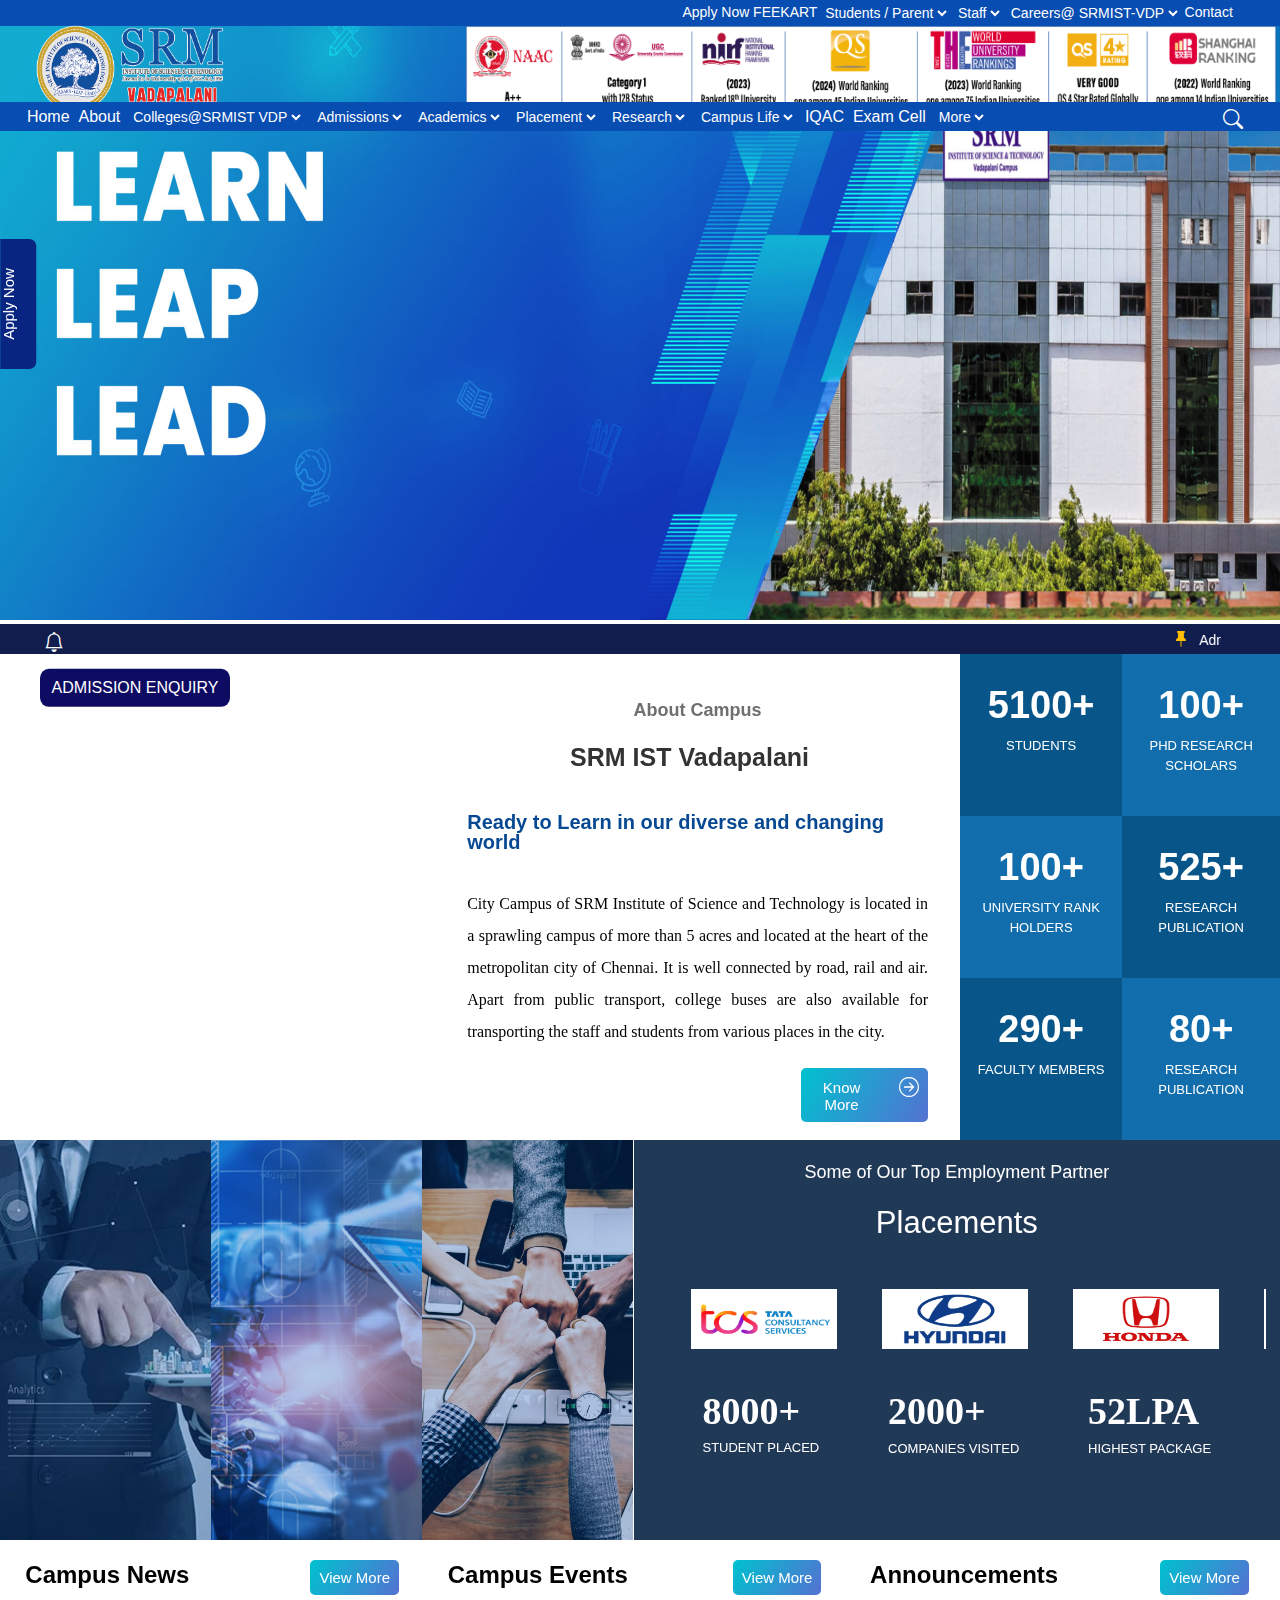
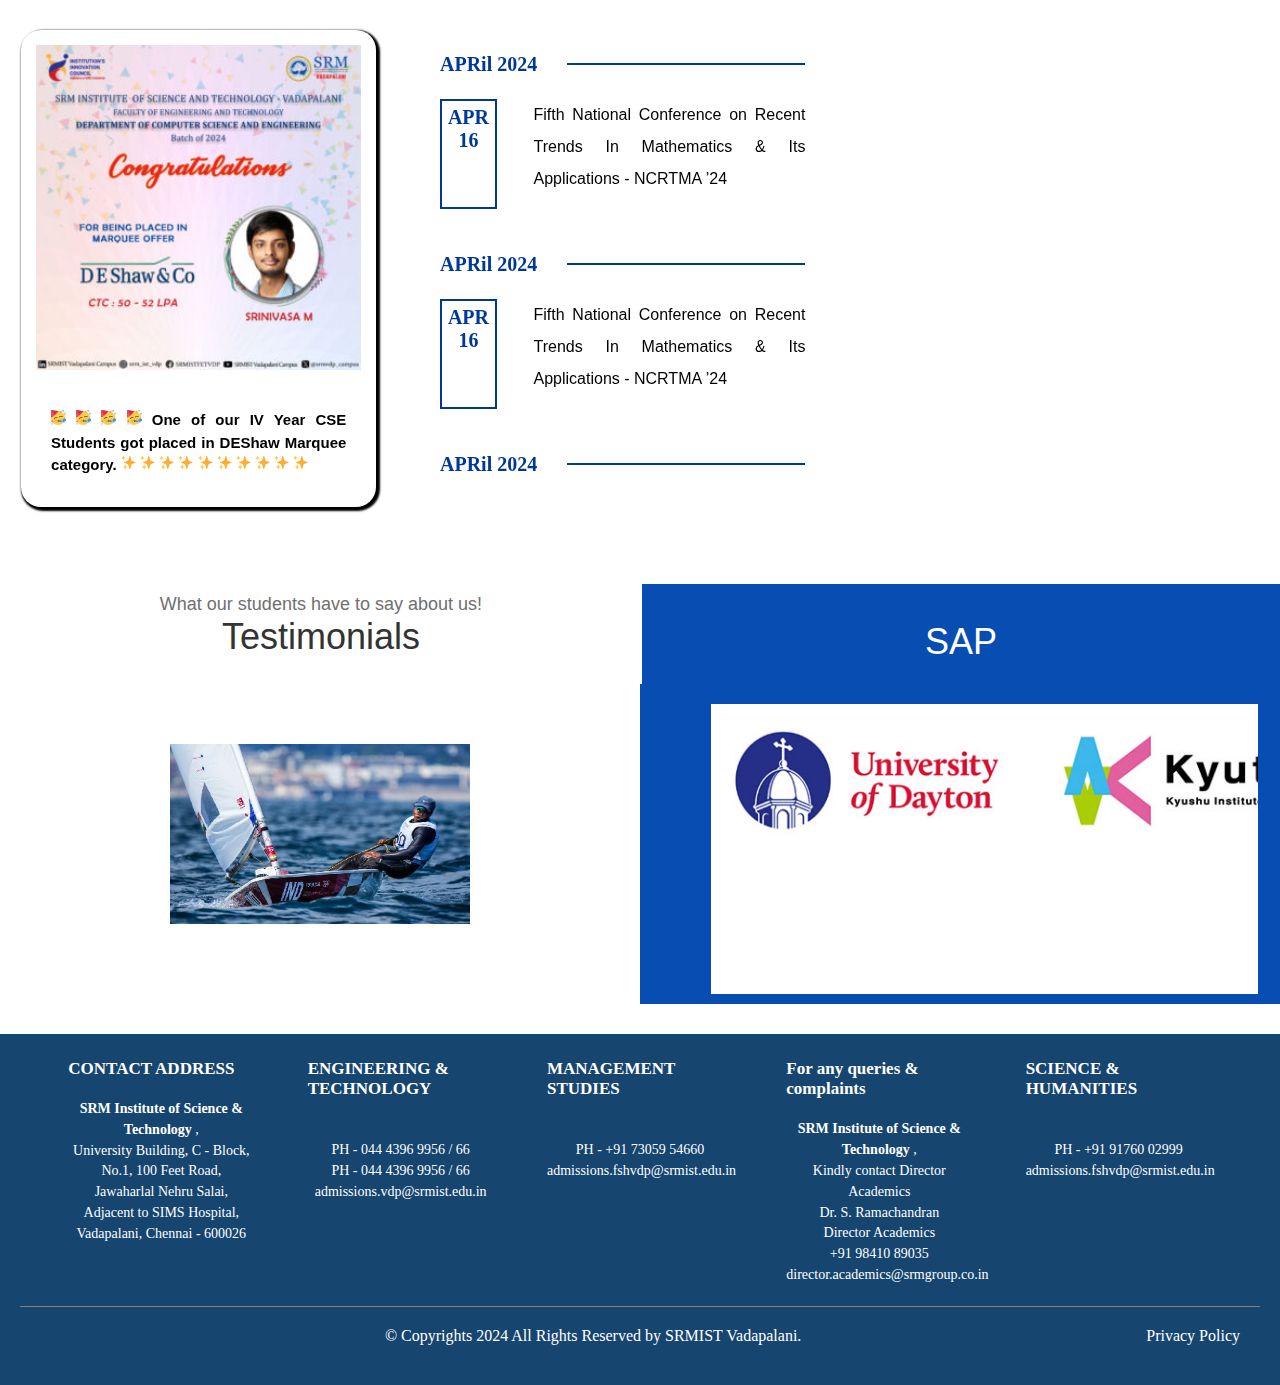
==== commit 70ffbc71: "Update index.html" ====
--- a/index.html
+++ b/index.html
@@ -1,609 +1,4 @@
-<!-- <!DOCTYPE html>
-<html lang="en">
-<head>
-    <link rel="icon" href="asserts/title icon.avif">
-    <title>Home - SRMIST | Vadapalani Campus </title>
-    <link rel="stylesheet" href="style sheet.css">
-
-</head>
-
-<body>
-
-    <nav id="nav2" class="container1" >
-        <div class="nav1">
-            <div class="sub1">
-
-            </div>
-            <div class="sub2">
-                <li>Apply Now</li>
-                <li>FEEKART</li>
-                <li>
-                    <select>
-                        <option>Students / Parent</option>
-                        <option>Students Inform</option>
-                        <option>Students Inform</option>
-                    </select>
-                </li>
-
-                <li>
-                    <select>
-                        <option>Staff</option>
-                    </select>
-                </li>
-
-                <li>
-                    <select>
-                        <option> Careers@ SRMIST-VDP </option>
-                    </select>
-                </li>
-                <li>Contact</li>
-            </div>
-        </div>
-
-        <div  class="nav2" >
-            <div class="img1">
-                <img width="200px" height="95px" src="asserts/campus logo.png">
-            </div>
-            <div class="img2">
-                <img width="810px" height="90px" src="asserts/nacc logo.png">
-            </div>
-        </div>
-
-        <div class="nav3">
-
-            <div class="sub3">
-                <li>
-                    <p>Home</p>
-                </li>
-                <li>
-                    <p>About</p>
-                </li>
-                <li>
-                    <select>
-                        <option>
-                            <p>Colleges@SRMIST VDP
-                            <p>
-                        </option>
-                    </select>
-                </li>
-
-                <li>
-                    <select>
-                        <option>Admissions</option>
-                    </select>
-                </li>
-
-                <li>
-                    <select>
-                        <option>Academics</option>
-                    </select>
-                </li>
-
-
-                <li>
-                    <select>
-                        <option>Placement</option>
-                    </select>
-                </li>
-                <li>
-                    <select>
-                        <option>Research</option>
-                    </select>
-                </li>
-                <li>
-                    <select>
-                        <option>Campus Life</option>
-                    </select>
-                </li>
-                <li> IQAC </li>
-                <li>Exam Cell</li>
-                <li>
-                    <select>
-                        <option>More</option>
-
-                    </select>
-                </li>
-            </div>
-
-            <div class="sub4">
-                <i class="bi bi-search"></i>
-
-
-            </div>
-
-        </div>
-
-    </nav>
-
-    <div class="nav4">
-        <img width="100%" height="590px" src="asserts/srm main img.jpg">
-    </div>
-
-    <section class="section1">
-        <div class="sub5">
-            <i class="bi bi-bell"></i>
-        </div>
-        <div class="sub6">
-            <marquee direction="left" behaviour="alternate">
-                <span><i class="bi bi-pin-fill"></i></span> Admissions Open - for all programs<span><img
-                        src="asserts/neww.gif"></span>| <span><i class="bi bi-pin-fill"></i></span> Recruitment - Applications
-                are invited for professors / Associate Professors / Assistant Professors for all Departments<span><img
-                        src="asserts/neww.gif"></span> |
-            </marquee>
-        </div>
-    </section>
-
-    <section class="section2">
-
-        <div class="youtube">
-            <iframe src="https://youtu.be/GjQEwb-w9uE"></iframe>
-        </div>
-
-        <div class="content">
-         
-            <div style="text-align: center; margin-bottom: 20px;">
-            <span class="about">About Campus</span>
-            <h2 style="color:#333333;"> SRM IST Vadapalani </h2>
-            </div>
-
-            <div style="padding-top: 20px;" class="ready" style="text-align: left ;" >Ready to Learn in our diverse and changing world</div>
-
-            <p style="color: black;">
-                City Campus of SRM Institute of Science and Technology is 
-                located in a sprawling campus of more than 5 acres and located 
-                at the heart of the metropolitan city of Chennai. It is well 
-                connected by road, rail and air. Apart from public transport,
-                college buses are also available for transporting the staff
-                and students from various places in the city.
-            </p>
-
-           <div class="button"> 
-             <button><div class="k">Know More</div> <div class="arrow"><i class="bi bi-arrow-right-circle"></i></div></button> 
-           </div>  
-
-        </div>
-
-
-         <div class="rank">
-
-            <div>
-                <div class="one">
-                    <h1>5100+</h1>
-                    <p>STUDENTS</p>
-                </div>
-            
-                <div class="two">
-                    <h1>100+</h1>
-                    <p>UNIVERSITY RANK HOLDERS</p>
-                   
-                </div>
-                        
-                <div class="three">
-                  
-                    <h1>290+</h1>
-                    <p>FACULTY MEMBERS</p>
-                </div>
-            </div>
-
-            <div>
-                <div class="four">
-                    <h1>100+</h1>
-                    <p>PHD RESEARCH SCHOLARS</p>
-                  
-                </div>
-             
-                <div class="five">
-                    <h1>525+</h1>
-                    <p>RESEARCH PUBLICATION</p>
-                </div>
-
-                <div class="six">
-                    <h1>80+</h1>
-                    <p>RESEARCH PUBLICATION</p>
-              
-                </div>
-            </div>
-
-        </div> 
-
-    </section>
-
-    <section class="section3">
-     <div class="sub7">
-         
-        <div class="maindiva">
-            <div class="suba">
-                 <p class="conti">Faculty and Management</p>
-            </div>
-            <div class="colordiv1">
-            </div>
-        </div>
-                    
-        <div class="maindivb">
-            <div class="subb">
-                 <p class="conti" >Faculty and Management</p>
-            </div>
-            <div class="colordiv2">
-            </div>
-        </div>
-        
-        <div class="maindivc">
-            <div class="subc">
-                 <p class="conti">Faculty and Management</p>
-            </div>
-            <div class="colordiv3">
-            </div>
-        </div>
-         
-    </div>
-
-         <div class="sub8">
-           <div class="subd">
-                <div class="subd1">
-                    <h2 class="partner">Some of Our Top Employment Partner</h2>
-                    <h6 class="placement">Placements</h6>
-                </div>
-
-
-                <div class="subd2">
-                   
-                    <div class="slide-track">
-                            
-                            <div class="slide">
-                                <img src="asserts/tcs.png">
-                            </div>
-                            <div class="slide">
-                                <img src="asserts/hyundai.png">
-                            </div>
-                            <div class="slide">
-                                <img src="asserts/honda.png">
-                            </div>
-                            <div class="slide">
-                                <img src="asserts/google.png">
-                            </div>
-                            <div class="slide">
-                                <img src=" asserts/lt.png">
-                            </div>
-                            <div class="slide">
-                                <img src="asserts/paypal.png">
-                            </div>
-                            <div class="slide">
-                                <img src="asserts/bank-of-america.png">
-                            </div>
-                            <div class="slide">
-                                <img src="asserts/cagemeni.png">
-                            </div>
-                    </div>
-                </div>
-
-                <div class="subd3">
-                    <div class="subd31">
-                            <h1>8000+</h1>
-                            <p>STUDENT PLACED</p>
-                    </div>
-                    <div class="subd32">
-                        <h1>2000+</h1>
-                        <p>COMPANIES VISITED</p>
-                    </div>
-                    <div class="subd33">
-                        <h1>52LPA</h1>
-                        <p>HIGHEST PACKAGE</p>
-                    </div>
-                </div>
-            </div>
-         </div>
-
-    </section>
-
-    <section class="section4">
-          
-            <div class="campusnews">
-                <div class="head1">
-
-                    <div class="div1">
-                        <h2 style="color: black;">    Campus News </h2>
-                    </div>
-                   
-                    <div class="div2">
-                        <button>View More</button>   
-                    </div>
-                   
-                </div>
-
-                <div class="twinimg">
-                    <img width="100%" src="asserts/lacement.jpg">
-                    <p style="color: black;"> 
-                        
-                    <img width="15px" height="15px" src="emogi 1.svg">    
-                    <img width="15px" height="15px" src="emogi 1.svg">  
-                    <img width="15px" height="15px" src="emogi 1.svg">  
-                    <img width="15px" height="15px" src="emogi 1.svg">  
-                        One of our IV Year CSE Students got placed in DEShaw Marquee category.
-                    <img  width="15px" height="15px" src="emoji 2.svg">
-                    <img  width="15px" height="15px" src="emoji 2.svg">
-                    <img  width="15px" height="15px" src="emoji 2.svg">
-                    <img  width="15px" height="15px" src="emoji 2.svg">
-                    <img  width="15px" height="15px" src="emoji 2.svg">
-                    <img  width="15px" height="15px" src="emoji 2.svg">
-                    <img  width="15px" height="15px" src="emoji 2.svg">
-                    <img  width="15px" height="15px" src="emoji 2.svg">
-                    <img  width="15px" height="15px" src="emoji 2.svg">
-                    <img  width="15px" height="15px" src="emoji 2.svg">
-
-
-                    </p>
-                </div>
-               
-            </div>
-                
-            <div class="campusevents">
-                <div class="head1">
-
-                    <div class="div1">
-                        <h2 style="color: black;">Campus Events     </h2>
-                    </div>
-                   
-                    <div class="div2">
-                        <button>View More</button>   
-                    </div>
-                   
-                </div>
-
-                <iframe src="asserts/iframe.html"> 
-
-                </iframe>
-            </div>
-               
-           <div class="announcements">
-          
-            <div class="head1">
-            <div class="div1">
-                <h2 style="color: black;">Announcements </h2>
-            </div>
-           
-            <div class="div2">
-                <button>View More</button>   
-            </div>
-           
-
-        </div>
-           
-           
-            <div class="marquee">
-                <marquee direction="up">
-                    <ul>
-                        <li>     
-                            <div class="listicon"><span>></span></div>                   
-                            <div class="listconti">Academic Schedule FET ODD Semester 2023-24 B.Tech, M.Tech</div>
-                        </li>
-                        <hr style="width: 94%; margin: auto;">
-                        <br>
-                        <li>     
-                            <div class="listicon"><span>></span></div>                   
-                            <div class="listconti">Academic Schedule FET ODD Semester 2023-24 B.Tech, M.Tech</div>
-                        </li>
-                        <hr style="width: 94%; margin: auto;">
-                        <br>
-                        <li>     
-                            <div class="listicon"><span>></span></div>                   
-                            <div class="listconti">Academic Schedule FET ODD Semester 2023-24 B.Tech, M.Tech</div>
-                        </li>
-                        <hr style="width: 94%; margin: auto;">
-                        <br>
-                        <li>     
-                            <div class="listicon"><span>></span></div>                   
-                            <div class="listconti">Academic Schedule FET ODD Semester 2023-24 B.Tech, M.Tech</div>
-                        </li>
-                        <hr style="width: 94%; margin: auto;">
-                        <br>
-                        <li>     
-                            <div class="listicon"><span>></span></div>                   
-                            <div class="listconti">Academic Schedule FET ODD Semester 2023-24 B.Tech, M.Tech</div>
-                        </li>
-                        <hr style="width: 94%; margin: auto;">
-                        <br>
-                        <li>     
-                            <div class="listicon"><span>></span></div>                   
-                            <div class="listconti">Academic Schedule FET ODD Semester 2023-24 B.Tech, M.Tech</div>
-                        </li>
-                        <hr style="width: 94%; margin: auto;">
-                        <br>
-
-                        <li>     
-                            <div class="listicon"><span>></span></div>                   
-                            <div class="listconti">Academic Schedule FET ODD Semester 2023-24 B.Tech, M.Tech</div>
-                        </li>
-                        <hr style="width: 94%; margin: auto;">
-                        <br>
-
-                        <li>     
-                            <div class="listicon"><span>></span></div>                   
-                            <div class="listconti">Academic Schedule FET ODD Semester 2023-24 B.Tech, M.Tech</div>
-                        </li>
-                        <hr style="width: 94%; margin: auto;">
-                        <br>
-
-                        <li>     
-                            <div class="listicon"><span>></span></div>                   
-                            <div class="listconti">Academic Schedule FET ODD Semester 2023-24 B.Tech, M.Tech</div>
-                        </li>
-                        <hr style="width: 94%; margin: auto;">
-                        <br>
-                        <li>     
-                            <div class="listicon"><span>></span></div>                   
-                            <div class="listconti">Academic Schedule FET ODD Semester 2023-24 B.Tech, M.Tech</div>
-                        </li>
-                        <hr style="width: 94%; margin: auto;">
-                        <br>
-
-                    </ul>
-                </marquee>
-            </div>
-         
-           </div>
-    </section>
-
-    <section class="section6">
-      <div class="section6-suba">
-          <h2 class="abovetest">
-            What our students have to say about us!
-          </h2>
-           <h2 class="test">
-            Testimonials
-           </p>
-      </div>
-      <div class="section6-subb">
-        <h2>SAP</h2>
-      </div>
-    </section>
-
-    <section5 class="section5">
-            <div class="container">
-    
-    
-                <div class="cube">
-            
-                <div class="cube__face cube-face--left">
-                    <img src="asserts/testimonials 1.jpg" />
-                </div>
-                <div class="cube__face cube-face--front">
-                    <img src="asserts/testimonials 2.jpg"/>
-                </div>
-                <div class="cube__face cube-face--back">
-                    <img src="asserts/testimonial3.jpg"/>
-                </div>
-                <div class="cube__face cube-face--right">
-                <img src="asserts/testimonial4.jpg" />
-                </div>
-            
-            
-                </div>
-                
-                
-                
-            </div>
-
-            <div class="section5-mainsub"> 
-                <div class="section5-mainsub-overlaydiv">
-
-                
-            <div class="section5-sub">
-                <div class="slide-track">
-                        <div class="slide">
-                            <img src="asserts/sap1.jpg">
-                        </div>
-                        <div class="slide">
-                            <img src="asserts/sap2.jpg">
-                        </div>
-                        <div class="slide">
-                            <img src="asserts/sap3.jpg">
-                        </div>
-                        <div class="slide">
-                            <img src="asserts/sap4.jpg">
-                        </div>
-                </div>        </div>
-                 </div>
-            </div>
-    </section5>
-
-    <footer>
-   <div class="mainfooter1">
-            <div class="footer1">
-            <h2> <b>CONTACT ADDRESS</b> </h2>
-            <p> 
-                <b>SRM Institute of Science & Technology</b>
-                ,
-                <br>
-                University Building, C - Block,
-                <br>
-                No.1, 100 Feet Road,
-                <br>
-                Jawaharlal Nehru Salai,
-                <br>
-                Adjacent to SIMS Hospital,
-                <br>
-                Vadapalani, Chennai - 600026
-            </p>
-            </div>
-            <div class="footer2">
-                <h2> <b>ENGINEERING & TECHNOLOGY</b> </h2>
-                <p> 
-            
-                <br>
-                PH - 044 4396 9956 / 66
-                <br>
-                PH - 044 4396 9956 / 66
-                <br>
-                admissions.vdp@srmist.edu.in
-
-            </p>
-            </div>
-            <div class="footer3">
-                <h2> <b>MANAGEMENT STUDIES</b> </h2>
-                <p> 
-
-                <br>
-               
-                PH - +91 73059 54660
-                <br>
-         
-                 admissions.fshvdp@srmist.edu.in
-
-            </p>
-            </div>
-            <div class="footer4">
-                <h2> For any queries & complaints </h2>
-                <p> 
-                <b>SRM Institute of Science & Technology</b>
-                    ,
-                <br>
-                Kindly contact
-             
-                Director Academics
-             
-         
-                <br>
-                Dr. S. Ramachandran           
-                <br>
-                Director Academics
-
-                <br>
-                +91 98410 89035
-                <br>
-                director.academics@srmgroup.co.in            </p>
-            </div>
-            <div class="footer5">
-                <h2> <b>SCIENCE & HUMANITIES</b> </h2>
-                <p> 
-
-                <br>
-                
-                PH - +91 91760 02999
-                <br>
-                admissions.fshvdp@srmist.edu.in
-
-            </p>
-            </div>
-        </div>
-        <div class="linediv">  </div>
-        <div class="mainfooter2">
-             <div class="copyrights">
-              <p>  © Copyrights 2024     All Rights Reserved by SRMIST Vadapalani. </p>
-             </div>
-             <div class="privacypolicy">
-                <p> Privacy Policy </p>
-             </div>
-        </div>
-    </footer>
-
-    
-</body>
-
-</html>
- -->
-
-
- <!DOCTYPE html>
+<!DOCTYPE html>
 <html lang="en">
     <head>
         <link rel="icon" href="asserts/title icon.avif">
--- a/style sheet.css
+++ b/style sheet.css
@@ -4,10 +4,7 @@
     margin: 0;
     color: white;
 }
-.container1{
-    z-index: 1;
-    position: fixed;
-}
+
 li {
     list-style: none;
     font-weight: 300;
@@ -18,11 +15,13 @@
     font-family: "Raleway", Sans-serif;
     font-size: 14px;
 }
+
 .nav1 {
     display: flex;
     background-color: #084db2;
     width: 100%;
-    position:fixed;
+    position: absolute;
+    padding: 4px;
 
 }
 .nav1 .sub1 {
@@ -38,11 +37,15 @@
     font-size: 14px;
     justify-content: space-between;
 }
+.nav1 .sub2 :hover{
+    color:  #FFBD00;
+    
+}
 .nav2 {
     width: 100%;
     display: flex;
     margin-top: 22px;
-    position:fixed;
+    position:absolute;
 }
 .nav2 .img1 {
     margin-left: 30px;
@@ -60,7 +63,7 @@
     width: 100%;
     background-color: #084db2;
     padding-top: 6px;
-    position:fixed;
+    position:absolute;
 }
 .nav3 .sub3 {
     display: flex;
@@ -82,6 +85,55 @@
     font-size: 20px;
     color: white;
 }
+.nav3 .sub3 :hover{
+    color:  #FFBD00;
+    
+}
+.nav3 .aboutbtn{
+    background-color: white;
+    position: absolute;
+    width: 84%;
+    height: 300px;
+    display: flex;
+    transform: translateX(-70px) translateY(10px);
+
+}
+
+.nav3 .aboutbtn .con{
+    display: flex;
+    justify-content: space-between;
+    width: 70%;
+    margin-top: 30px;
+    margin-left: 20px
+}
+.nav3 .aboutbtn .con div{
+    display: flex;
+    flex-direction: column;
+}
+.nav3 .aboutbtn h4{
+    color: #1E1E1E;
+    font-family: "Noto Sans JP", Sans-serif;
+    font-size: 15px;
+    font-weight: 700;
+    text-transform: uppercase;
+}
+.nav3 .aboutbtn .conbody{
+margin-top: 20px;
+line-height: 3rem;
+}
+.nav3 .aboutbtn span{
+    font-family: "Raleway", Sans-serif;
+    font-size: 12px;
+    font-weight: 600;
+    color: #777777;
+    line-height: 2.5rem;
+}
+.nav3 .aboutbtn{
+    display: none;
+}
+.nav3 .about:hover  .aboutbtn{
+display: flex;
+}
 /*section1*/
 .section1 {
     background-color: #111d4d;
@@ -109,6 +161,9 @@
 }
 marquee span img {
     margin-right: 2%;
+}
+.section1 .sub6 :hover marquee{
+     color: #FFBD00;
 }
 .section2 {
     display: flex;
@@ -192,11 +247,9 @@
  
     display: flex;
     width:25%;
-
-}
-.section2 .rank {
-     font-size: 10px;
-}
+    font-size: 10px;
+}
+
 
 .two,.six,.four{
     font-size: 26px;
@@ -222,9 +275,7 @@
     font-weight: 700;
     line-height: 1.5em;
 }
-.four .five .six{
-    width: 90%;
-}
+
 .rank div h1{
     margin-top: 30px;
     font-size: 38px;
@@ -339,7 +390,7 @@
       display: none;
       position: absolute;
       margin: auto;
-      color: #fff !important;
+      color: #fff ;
       font-family: "Jost", Sans-serif;
       font-size: 18px;  
 } 
@@ -358,19 +409,24 @@
 }
 
 .section3 .maindiva:hover .conti{
-    margin-top: 50%;
+    margin-top: 40%;
+    margin-left:30%;
+    display: block;
+    z-index: 1;
+}
+.section3 .maindivb:hover .conti{
+    margin-top: 40%;
     margin-left:26%;
     display: block;
-}
-.section3 .maindivb:hover .conti{
-    margin-top: 50%;
+    z-index: 1;
+
+}
+.section3 .maindivc:hover .conti{
+    margin-top: 40%;
     margin-left:26%;
     display: block;
-}
-.section3 .maindivc:hover .conti{
-    margin-top: 50%;
-    margin-left:26%;
-    display: block;
+    z-index: 1;
+
 }
 
  /*  sub 8 */
@@ -579,7 +635,7 @@
 }
 
 .section4 .announcements .marquee li .listicon{
-background-image: url("list-icon.png");
+background-image: url("asserts/list-icon.png");
 width: 40%;
 background-repeat: no-repeat;
 display: block;
@@ -808,3 +864,435 @@
 }
 
 
+.admissions{
+    border-radius: 20px;
+    text-align: center;
+    background-color:#0E0C62 ;
+    width: 100px;
+    position: absolute;
+    color: white;
+    transform: translatex(40px) translateY(1760%);
+    padding: 10px;
+    font-family: "Poppins", Sans-serif;
+    font-weight: 500;
+    text-transform: uppercase;
+    color: #FFFFFF;
+    background-color: #0E0C62;
+    border-radius: 9px 9px 9px 9px;
+    width: 170px;
+    position: fixed;
+    z-index: 1;
+}
+.mainadmission .admissions p:hover{
+
+    color: #FDA822;
+    
+}
+
+.mainadmission:hover .background1{
+
+    display: block;
+}
+.mainadmission .background2{
+
+    display: none;
+}
+.mainadmission .background{
+    position: absolute;
+    width: 100%;
+    height: 96%;
+    background-color: rgba(0, 0, 0, 0.7);
+}
+.mainback{
+    display: flex;
+    flex-direction: column;
+    margin-top: 26px;
+}
+.mainadmission .background .inbackgroundhead{
+    
+    border: 2px solid blue;
+    height: 10%;
+    width: 35%;
+    text-align: center;
+    background-color: #084DB2;
+    color: #FFFFFF;
+    font-family: "Montserrat", Sans-serif;
+    font-size: 20px;
+    font-weight: 400;
+    margin-left: 34%;
+    padding: 10px;
+
+}
+.inbackgroundhead i{
+font-weight: 600;
+position: absolute;
+margin-left: 16%;
+
+}
+.mainadmission .background .inbackgroundbody{
+    height: fit-content;
+    width: 35%;  
+    margin-left: 34%;
+    text-align: center;
+    background-color: white;
+    color: black;
+    font-family: "Montserrat", Sans-serif;
+    font-size: 27px;
+    font-weight: 400;
+    padding: 11px;
+
+} 
+
+.inbackgroundbody iframe{
+width: 97%;
+    
+
+}
+.ApplyNow{
+    background-color: #092582;
+    border-radius: 0px 0px 7px 7px;
+    text-align: center;
+    height: 36px;
+    width: 130px;
+    color: #ffffff;
+    font-family: Poppins, sans-serif;
+    font-size: 15px;
+    font-weight: 500;
+    text-decoration: none;
+    letter-spacing: 0px;
+    position: fixed;
+    z-index: 2;
+    rotate: -90deg;
+    transform: translateX(-220%) translateY(-130%);
+}
+
+.ApplyNow:hover{
+    background-image: linear-gradient(120deg, #00C1CF 0%, #5472D2 100%);
+}
+
+.hiddennav1{
+    display: none;
+}
+
+@media only screen and (max-width: 600px){
+   
+    .nav1{
+        height: 20px;
+        width: 97%;
+    }
+    .nav1 .sub2 li{
+        display: none;
+    }
+
+
+    .nav2 {
+        margin-top: 26px;
+        background-color: white;
+    }
+    .nav2 img{
+        width: 100%;
+        height: 60px;
+    }
+    .nav2 .img1 {
+        width: 100%;
+        height: 100px;
+    }
+
+    .nav2 .img1 img{
+        width: 100%;
+        height: 60px;
+        margin-top: 20px;
+    }
+    .nav2 .img2{
+        width: 100%;
+    }
+    .nav2 .img2 img{
+        margin-top: 10px;
+        width: 300px;
+        height: 70px;
+    }
+    .nav3 .sub3 li{
+        display: none;
+        height: 20px;
+    }
+    .nav3{
+        margin-top: 126px;
+    }
+    .nav3 .sub4{
+          
+      margin-left:13% ;
+         
+    }
+    .section2 {
+        flex-direction: column;
+        width: 100%;
+        height: fit-content ;
+    }
+    .section2 .youtube{
+        width: 100%;
+    }
+    .section2 .content{
+        width: 96%;
+        margin: auto;
+        margin-top: 30px;
+    }
+    .section2 .rank{
+        width: 96%;
+        margin-left: 0%;
+        margin: auto;
+    }
+
+    .section2 .rank .maindiv1{
+        margin-left: 0;
+        width: 50%;
+        
+    }
+
+    .section2 .rank .maindiv2{
+        margin-left: 0;
+        width: 50%;
+      
+    }
+    .section3{
+      width: 100%;
+      margin-top: 10px;
+      flex-direction: column;
+    }
+    .section3 .sub7 {
+        width: 100%;
+    }
+    .section3 .sub8 {
+        width: 100%;
+        overflow: hidden;
+        margin-top: 10px;
+    }
+
+    .section3 .maindiva:hover .conti{
+        margin-top: 63%;
+        margin-left:15%;
+        display: block;
+        z-index: 1;
+    }
+    .section3 .maindivb:hover .conti{
+        margin-top: 63%;
+        margin-left:20%;
+        display: block;
+        z-index: 1;
+    
+    }
+    .section3 .maindivc:hover .conti{
+        margin-top: 63%;
+        margin-left:20%;
+        display: block;
+        z-index: 1;
+    
+    }
+    .section4 {
+        flex-direction: column;
+        width: 100%;
+        height: 1700px;
+        justify-content: center;
+        margin-top: 10px;
+
+    }
+
+    .section4 .announcements{
+        width: 90%;
+        margin: auto;
+        border-top: 2px solid lightgray;
+        border-bottom: 2px solid lightgray;
+
+    }
+    .section4 .campusevents{
+        width: 90%;
+        margin-top: 10px;
+        margin: auto;
+        border-top: 2px solid lightgray;
+
+    }
+    .section4 .campusevents iframe{
+        width: 86%;
+        margin-left: 20px;
+
+    }
+
+    .section4 .campusnews{
+        width: 100%;
+        margin: auto;
+       }
+    
+    .section4 .campusnews .head1 {
+        width: 90%;
+        margin: auto;
+    }
+
+    .section5{
+        flex-direction: column;
+        width: 90%;
+        margin: auto;
+    }
+ 
+    .section5 .container{
+        margin: auto;
+        width: 100%;
+    }
+
+    .section5 .section5-mainsub{
+
+        width: 100%;
+        margin-top: 60px;
+    }
+
+    .section6{
+
+        width: 90%;
+        margin: auto;
+
+    }
+
+    .section6 .section6-suba{
+     text-align: center;
+     width: 100%;
+     
+    }
+    .section6 .section6-subb{
+    
+        width: 90%;
+    }    
+
+    .section6-subb{
+
+        position: absolute;
+        transform: translateX(0px) translateY(386px);
+        width: 600px;
+    }
+
+    footer .mainfooter1{
+        flex-direction: column;
+        margin: auto;
+        width: 90%;
+        justify-content: center;
+    }
+    .mainfooter1 .footer1 {
+         width: 100%;
+         height: fit-content;
+         margin-top: 20px;
+        }
+    .mainfooter1 h2{
+        text-align: center;
+        height: fit-content;
+    }
+    .mainfooter1 .footer2 {
+        width: 100%;
+        height: fit-content;
+        margin-top: 20px;
+    }
+    .mainfooter1 .footer3 {
+        width: 100%;
+        height: fit-content;
+        margin-top: 20px;
+    }
+
+    .mainfooter1 .footer4 {
+        width: 100%;
+        height: fit-content;
+        margin-top: 20px;
+    }
+   
+    .mainfooter1 .footer5 {
+        width: 100%;
+        height: fit-content;
+        margin-top: 20px;
+    }
+    .mainfooter2 {
+
+      margin-bottom: 20px;
+      display: flex;
+      flex-direction: column;
+
+    }
+
+    .mainfooter2 div{
+
+        margin-top: 20px;
+        flex-direction: column;
+  
+      }
+    .hiddennav1{
+        display: flex;
+        
+    }
+
+    .hiddennav1 .content{
+        color: black;
+        position: absolute;
+        
+        width: 483px;
+        z-index: 1;
+        margin-top: 20px;
+        background-color: #fff;
+        transform: translateX(-4px) translateY(-24px);
+        background-size: cover;
+        height: 6400px;
+
+    }
+     .hiddennav1 .content .hiddenconthead{
+
+        display: flex;
+        padding-top: 20px 10px;
+        margin-top: 30px;
+    }
+      .hiddennav1 .content .hiddenconthead img{
+        width: 50%;
+
+    }
+     .hiddennav1 .content .hiddenconthead div{
+        width: 50%;
+        margin: auto;
+        margin-left: 180px;
+       
+    }
+
+     .hiddennav1 .content .hiddenconthead i{
+        width: 50%;
+        text-align: right;
+        margin: auto;
+        border: 2px solid darkblue;
+        padding: 10px;
+        border-radius: 5px;
+        font-size: x-large;
+    }
+     .hiddennav1 .content .hiddencontbody {
+    
+        width: 86%;
+        margin: auto;
+        margin-top: 56px;
+        
+}
+     .hiddennav1 .content .hiddencontbody li{
+       font-size: 16px;
+       color: #000000;
+       border-width: 0px 0px 1px 0px;
+       padding: 7px 7px 7px 7px;
+       font-family: "Raleway", Sans-serif;
+       line-height: 1.7  ;  
+       font-weight: 500;
+       letter-spacing: normal;
+    }
+     .hiddennav1 .content {
+    
+        display: none;
+    }
+
+     .hiddennav11  .content {
+    
+        display: block;
+   }
+
+    .hiddennav12 .content {
+    
+    display: none;
+    
+    }
+
+}
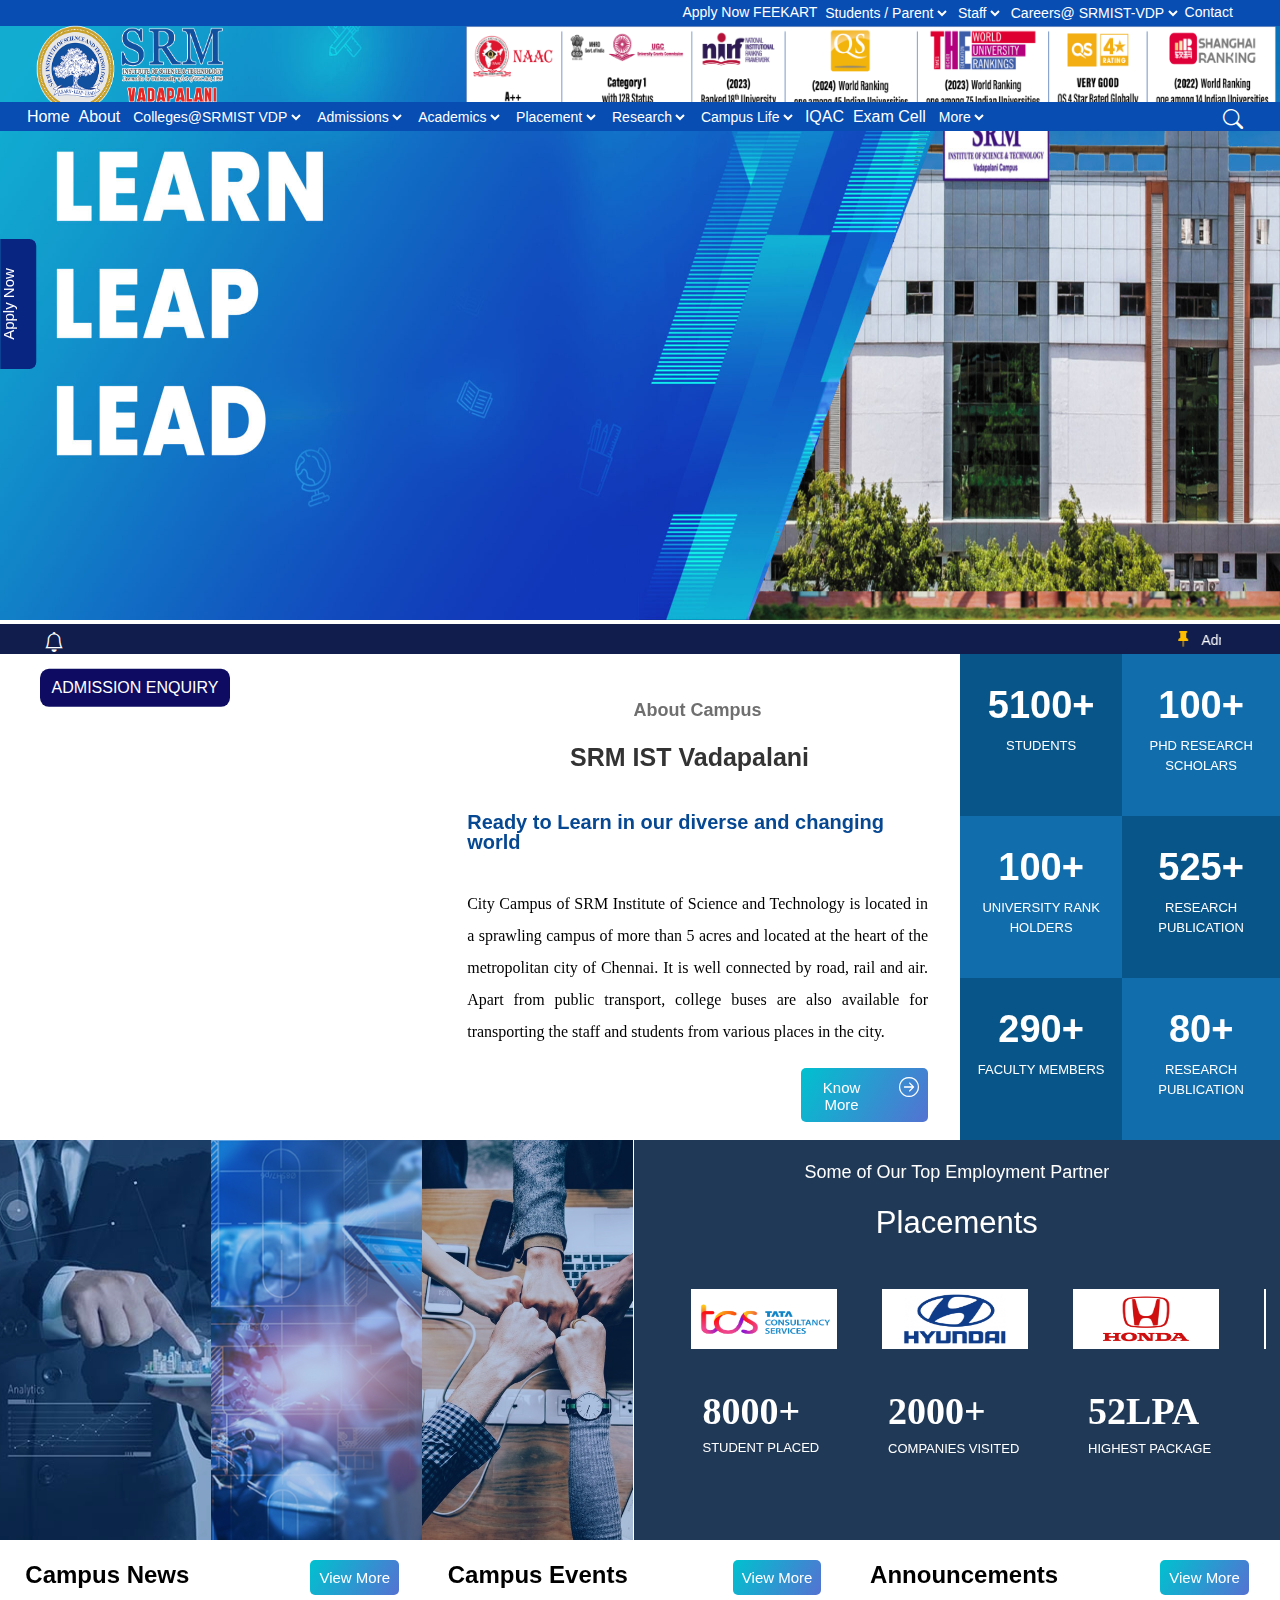
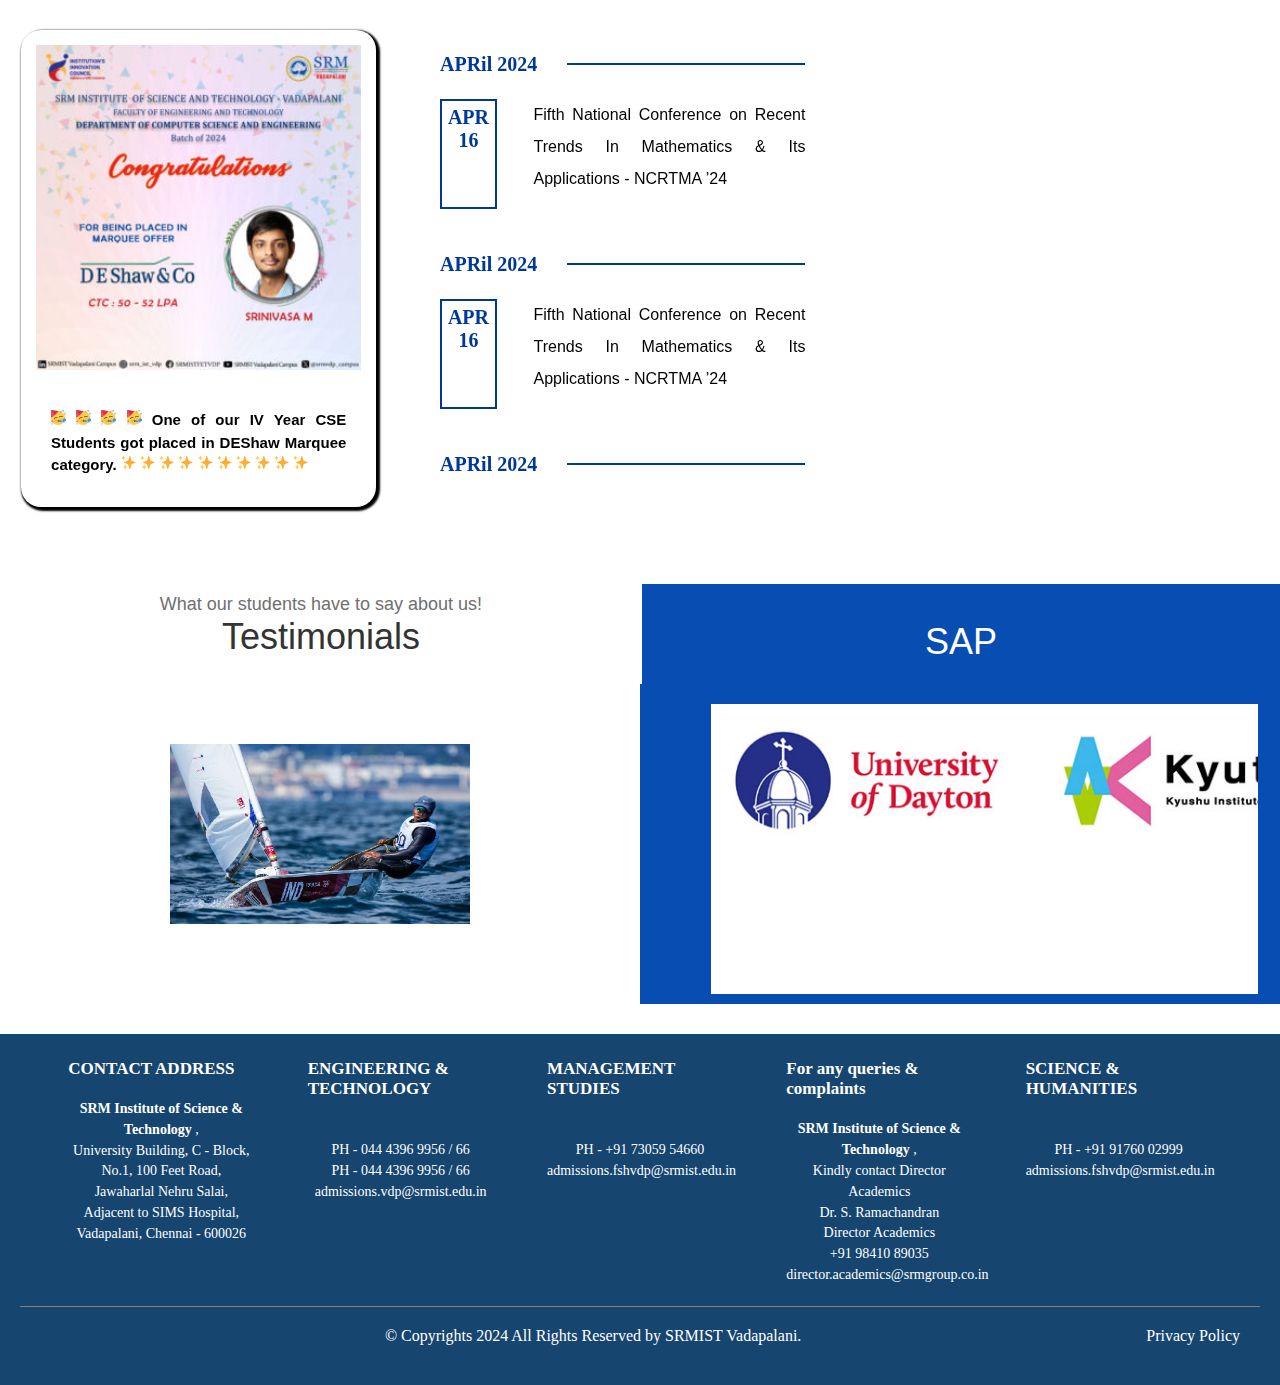
==== commit abe1dc80: "Update index.html" ====
--- a/index.html
+++ b/index.html
@@ -1,5 +1,7 @@
 <!DOCTYPE html>
 <html lang="en">
+ <meta charset="UTF-8">
+<meta name="viewport" content="width=device-width, initial-scale=1.0">
     <head>
         <link rel="icon" href="asserts/title icon.avif">
         <title>Home - SRMIST | Vadapalani Campus </title>
